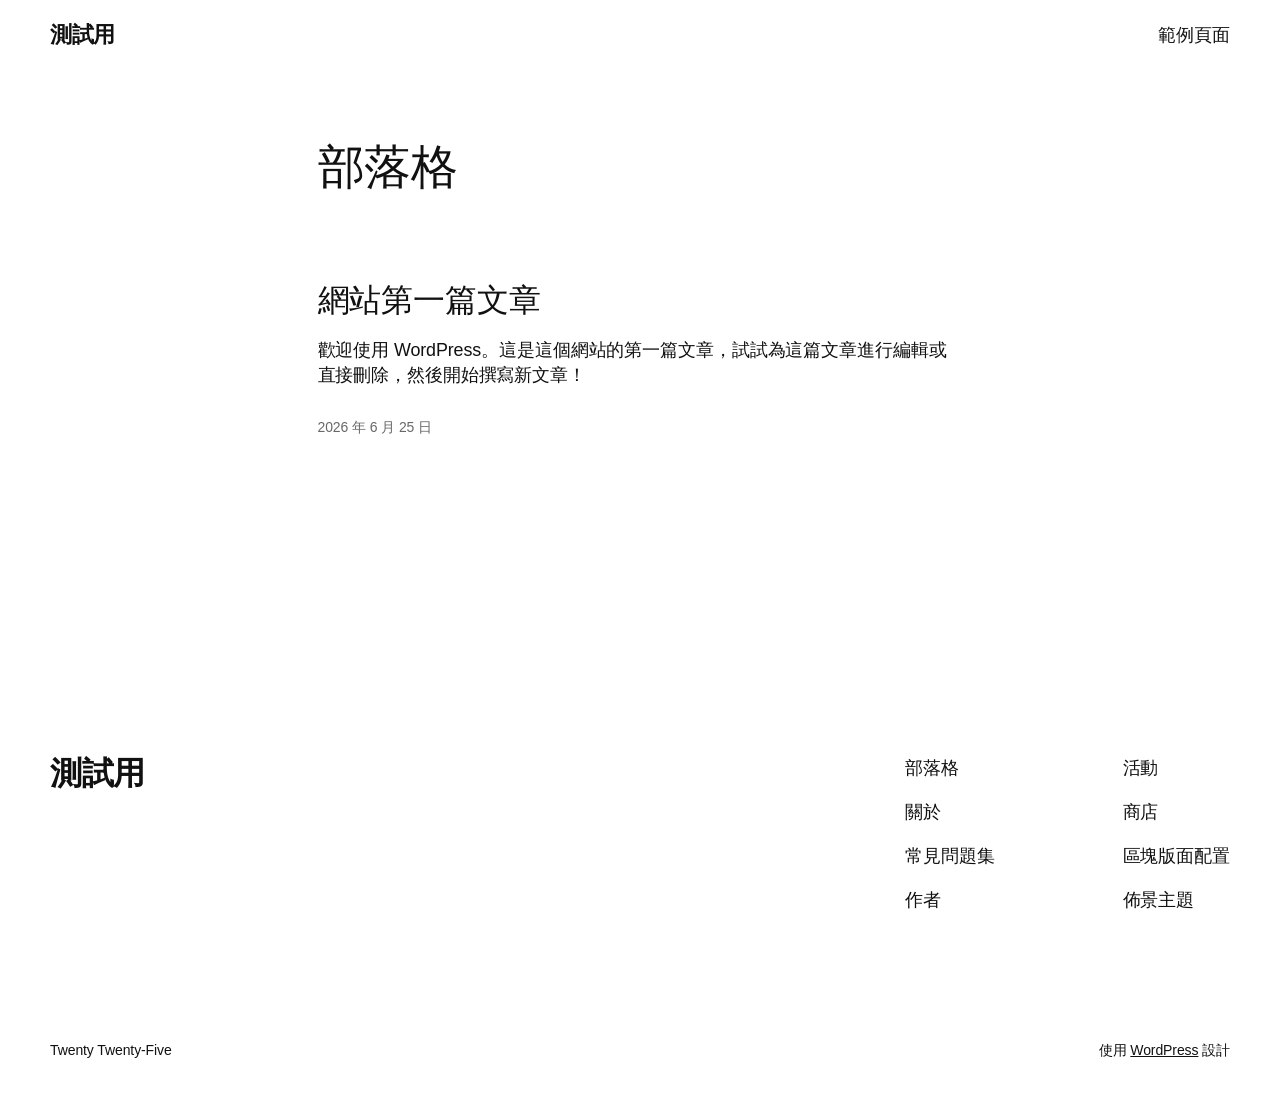
==== index.html @ b4c26bda "建立新網站" ====
<!DOCTYPE html>
<html lang="zh-TW">
<head><meta charset="UTF-8">
	
	<meta name="viewport" content="width=device-width, initial-scale=1">
<meta name="robots" content="noindex, nofollow">
<title>測試用</title>
<link rel="alternate" type="application/rss+xml" title="訂閱《測試用》» 資訊提供" href="https://2026.06.23/index.php/feed/">
<link rel="alternate" type="application/rss+xml" title="訂閱《測試用》» 留言的資訊提供" href="https://2026.06.23/index.php/comments/feed/">
<style id="wp-img-auto-sizes-contain-inline-css">
img:is([sizes=auto i],[sizes^="auto," i]){contain-intrinsic-size:3000px 1500px}
/*# sourceURL=wp-img-auto-sizes-contain-inline-css */
</style>
<style id="wp-block-site-title-inline-css">
.wp-block-site-title{box-sizing:border-box}.wp-block-site-title :where(a){color:inherit;font-family:inherit;font-size:inherit;font-style:inherit;font-weight:inherit;letter-spacing:inherit;line-height:inherit;text-decoration:inherit}
/*# sourceURL=https://2026.06.23/wp-includes/blocks/site-title/style.min.css */
</style>
<style id="wp-block-page-list-inline-css">
.wp-block-navigation .wp-block-page-list{align-items:var(--navigation-layout-align,initial);background-color:inherit;display:flex;flex-direction:var(--navigation-layout-direction,initial);flex-wrap:var(--navigation-layout-wrap,wrap);justify-content:var(--navigation-layout-justify,initial)}.wp-block-navigation .wp-block-navigation-item{background-color:inherit}.wp-block-page-list{box-sizing:border-box}
/*# sourceURL=https://2026.06.23/wp-includes/blocks/page-list/style.min.css */
</style>
<style id="wp-block-navigation-inline-css">
.wp-block-navigation{position:relative}.wp-block-navigation ul{margin-bottom:0;margin-left:0;margin-top:0;padding-left:0}.wp-block-navigation ul,.wp-block-navigation ul li{list-style:none;padding:0}.wp-block-navigation .wp-block-navigation-item{align-items:center;background-color:inherit;display:flex;position:relative}.wp-block-navigation .wp-block-navigation-item .wp-block-navigation__submenu-container:empty{display:none}.wp-block-navigation .wp-block-navigation-item__content{display:block;z-index:1}.wp-block-navigation .wp-block-navigation-item__content.wp-block-navigation-item__content{color:inherit}.wp-block-navigation.has-text-decoration-underline .wp-block-navigation-item__content,.wp-block-navigation.has-text-decoration-underline .wp-block-navigation-item__content:active,.wp-block-navigation.has-text-decoration-underline .wp-block-navigation-item__content:focus{text-decoration:underline}.wp-block-navigation.has-text-decoration-line-through .wp-block-navigation-item__content,.wp-block-navigation.has-text-decoration-line-through .wp-block-navigation-item__content:active,.wp-block-navigation.has-text-decoration-line-through .wp-block-navigation-item__content:focus{text-decoration:line-through}.wp-block-navigation :where(a),.wp-block-navigation :where(a:active),.wp-block-navigation :where(a:focus){text-decoration:none}.wp-block-navigation .wp-block-navigation__submenu-icon{align-self:center;background-color:inherit;border:none;color:currentColor;display:inline-block;font-size:inherit;height:.6em;line-height:0;margin-left:.25em;padding:0;width:.6em}.wp-block-navigation .wp-block-navigation__submenu-icon svg{stroke:currentColor;display:inline-block;height:inherit;margin-top:.075em;width:inherit}.wp-block-navigation{--navigation-layout-justification-setting:flex-start;--navigation-layout-direction:row;--navigation-layout-wrap:wrap;--navigation-layout-justify:flex-start;--navigation-layout-align:center}.wp-block-navigation.is-vertical{--navigation-layout-direction:column;--navigation-layout-justify:initial;--navigation-layout-align:flex-start}.wp-block-navigation.no-wrap{--navigation-layout-wrap:nowrap}.wp-block-navigation.items-justified-center{--navigation-layout-justification-setting:center;--navigation-layout-justify:center}.wp-block-navigation.items-justified-center.is-vertical{--navigation-layout-align:center}.wp-block-navigation.items-justified-right{--navigation-layout-justification-setting:flex-end;--navigation-layout-justify:flex-end}.wp-block-navigation.items-justified-right.is-vertical{--navigation-layout-align:flex-end}.wp-block-navigation.items-justified-space-between{--navigation-layout-justification-setting:space-between;--navigation-layout-justify:space-between}.wp-block-navigation .has-child .wp-block-navigation__submenu-container{align-items:normal;background-color:inherit;color:inherit;display:flex;flex-direction:column;opacity:0;position:absolute;z-index:2}@media not (prefers-reduced-motion){.wp-block-navigation .has-child .wp-block-navigation__submenu-container{transition:opacity .1s linear}}.wp-block-navigation .has-child .wp-block-navigation__submenu-container{height:0;overflow:hidden;visibility:hidden;width:0}.wp-block-navigation .has-child .wp-block-navigation__submenu-container>.wp-block-navigation-item>.wp-block-navigation-item__content{display:flex;flex-grow:1;padding:.5em 1em}.wp-block-navigation .has-child .wp-block-navigation__submenu-container>.wp-block-navigation-item>.wp-block-navigation-item__content .wp-block-navigation__submenu-icon{margin-left:auto;margin-right:0}.wp-block-navigation .has-child .wp-block-navigation__submenu-container .wp-block-navigation-item__content{margin:0}.wp-block-navigation .has-child .wp-block-navigation__submenu-container{left:-1px;top:100%}@media (min-width:782px){.wp-block-navigation .has-child .wp-block-navigation__submenu-container .wp-block-navigation__submenu-container{left:100%;top:-1px}.wp-block-navigation .has-child .wp-block-navigation__submenu-container .wp-block-navigation__submenu-container:before{background:#0000;content:"";display:block;height:100%;position:absolute;right:100%;width:.5em}.wp-block-navigation .has-child .wp-block-navigation__submenu-container .wp-block-navigation__submenu-icon{margin-right:.25em}.wp-block-navigation .has-child .wp-block-navigation__submenu-container .wp-block-navigation__submenu-icon svg{transform:rotate(-90deg)}}@media (hover:hover){.wp-block-navigation .has-child:not(.open-on-click):hover>.wp-block-navigation__submenu-container{height:auto;min-width:200px;opacity:1;overflow:visible;visibility:visible;width:auto}}.wp-block-navigation .has-child .wp-block-navigation-submenu__toggle[aria-expanded=true]~.wp-block-navigation__submenu-container,.wp-block-navigation .has-child:not(.open-on-click):not(.open-on-hover-click):focus-within>.wp-block-navigation__submenu-container{height:auto;min-width:200px;opacity:1;overflow:visible;visibility:visible;width:auto}.wp-block-navigation .has-child.open-always{align-items:var(--navigation-layout-align,initial);flex-direction:var(--navigation-layout-direction,initial);flex-wrap:var(--navigation-layout-wrap,wrap);gap:var(--wp--style--block-gap,2em)}.wp-block-navigation .has-child.open-always,.wp-block-navigation .has-child.open-always .wp-block-navigation-item{justify-content:var(--navigation-layout-justify,initial)}.wp-block-navigation .has-child.open-always .wp-block-navigation__submenu-container,.wp-block-navigation .has-child.open-always.wp-block-navigation-submenu{gap:var(--wp--style--block-gap,2em)}.wp-block-navigation .has-child.open-always .wp-block-navigation-item,.wp-block-navigation .has-child.open-always .wp-block-navigation__submenu-container,.wp-block-navigation .has-child.open-always.wp-block-navigation-submenu{padding-bottom:0;padding-top:0}.wp-block-navigation .has-child.open-always .wp-block-navigation__submenu-container{padding-left:var(--wp--style--block-gap,2em);padding-right:var(--wp--style--block-gap,2em)}.wp-block-navigation .has-child.open-always .wp-block-navigation__submenu-container .wp-block-navigation-item__content{padding:0}.wp-block-navigation .has-child.open-always .wp-block-navigation__submenu-container>.wp-block-navigation-item>.wp-block-navigation-item__content,.wp-block-navigation .has-child.open-always>.wp-block-navigation-item__content{flex-grow:0}.wp-block-navigation .has-child.open-always>.wp-block-navigation__submenu-container{background-color:initial;border:none;color:inherit;flex-basis:100%;height:auto;opacity:1;overflow:visible;position:static;visibility:visible;width:auto}.wp-block-navigation.has-background .has-child .wp-block-navigation__submenu-container{left:0;top:100%}@media (min-width:782px){.wp-block-navigation.has-background .has-child .wp-block-navigation__submenu-container .wp-block-navigation__submenu-container{left:100%;top:0}}.wp-block-navigation-submenu{display:flex;position:relative}.wp-block-navigation-submenu .wp-block-navigation__submenu-icon svg{stroke:currentColor}button.wp-block-navigation-item__content{background-color:initial;border:none;color:currentColor;font-family:inherit;font-size:inherit;font-style:inherit;font-weight:inherit;letter-spacing:inherit;line-height:inherit;text-align:left;text-transform:inherit}.wp-block-navigation-submenu__toggle{cursor:pointer}.wp-block-navigation-submenu__toggle[aria-expanded=true]+.wp-block-navigation__submenu-icon>svg,.wp-block-navigation-submenu__toggle[aria-expanded=true]>svg{transform:rotate(180deg)}.wp-block-navigation-item.open-on-click .wp-block-navigation-submenu__toggle{padding-left:0;padding-right:.85em}.wp-block-navigation-item.open-on-click .wp-block-navigation-submenu__toggle+.wp-block-navigation__submenu-icon{margin-left:-.6em;pointer-events:none}.wp-block-navigation-item.open-on-click button.wp-block-navigation-item__content:not(.wp-block-navigation-submenu__toggle){padding:0}.wp-block-navigation .wp-block-page-list,.wp-block-navigation__container,.wp-block-navigation__responsive-close,.wp-block-navigation__responsive-container,.wp-block-navigation__responsive-container-content,.wp-block-navigation__responsive-dialog{gap:inherit}:where(.wp-block-navigation.has-background .wp-block-navigation-item a:not(.wp-element-button)),:where(.wp-block-navigation.has-background .wp-block-navigation-submenu a:not(.wp-element-button)){padding:.5em 1em}:where(.wp-block-navigation .wp-block-navigation__submenu-container .wp-block-navigation-item a:not(.wp-element-button)),:where(.wp-block-navigation .wp-block-navigation__submenu-container .wp-block-navigation-submenu a:not(.wp-element-button)),:where(.wp-block-navigation .wp-block-navigation__submenu-container .wp-block-navigation-submenu button.wp-block-navigation-item__content),:where(.wp-block-navigation .wp-block-navigation__submenu-container .wp-block-pages-list__item button.wp-block-navigation-item__content){padding:.5em 1em}.wp-block-navigation.items-justified-right .wp-block-navigation__container .has-child .wp-block-navigation__submenu-container,.wp-block-navigation.items-justified-right .wp-block-page-list>.has-child .wp-block-navigation__submenu-container,.wp-block-navigation.items-justified-space-between .wp-block-page-list>.has-child:last-child .wp-block-navigation__submenu-container,.wp-block-navigation.items-justified-space-between>.wp-block-navigation__container>.has-child:last-child .wp-block-navigation__submenu-container{left:auto;right:0}.wp-block-navigation.items-justified-right .wp-block-navigation__container .has-child .wp-block-navigation__submenu-container .wp-block-navigation__submenu-container,.wp-block-navigation.items-justified-right .wp-block-page-list>.has-child .wp-block-navigation__submenu-container .wp-block-navigation__submenu-container,.wp-block-navigation.items-justified-space-between .wp-block-page-list>.has-child:last-child .wp-block-navigation__submenu-container .wp-block-navigation__submenu-container,.wp-block-navigation.items-justified-space-between>.wp-block-navigation__container>.has-child:last-child .wp-block-navigation__submenu-container .wp-block-navigation__submenu-container{left:-1px;right:-1px}@media (min-width:782px){.wp-block-navigation.items-justified-right .wp-block-navigation__container .has-child .wp-block-navigation__submenu-container .wp-block-navigation__submenu-container,.wp-block-navigation.items-justified-right .wp-block-page-list>.has-child .wp-block-navigation__submenu-container .wp-block-navigation__submenu-container,.wp-block-navigation.items-justified-space-between .wp-block-page-list>.has-child:last-child .wp-block-navigation__submenu-container .wp-block-navigation__submenu-container,.wp-block-navigation.items-justified-space-between>.wp-block-navigation__container>.has-child:last-child .wp-block-navigation__submenu-container .wp-block-navigation__submenu-container{left:auto;right:100%}}.wp-block-navigation:not(.has-background) .wp-block-navigation__submenu-container{background-color:#fff;border:1px solid #00000026}.wp-block-navigation.has-background .wp-block-navigation__submenu-container{background-color:inherit}.wp-block-navigation:not(.has-text-color) .wp-block-navigation__submenu-container{color:#000}.wp-block-navigation__container{align-items:var(--navigation-layout-align,initial);display:flex;flex-direction:var(--navigation-layout-direction,initial);flex-wrap:var(--navigation-layout-wrap,wrap);justify-content:var(--navigation-layout-justify,initial);list-style:none;margin:0;padding-left:0}.wp-block-navigation__container .is-responsive{display:none}.wp-block-navigation__container:only-child,.wp-block-page-list:only-child{flex-grow:1}@keyframes overlay-menu__fade-in-animation{0%{opacity:0;transform:translateY(.5em)}to{opacity:1;transform:translateY(0)}}.wp-block-navigation__responsive-container{bottom:0;display:none;left:0;position:fixed;right:0;top:0}.wp-block-navigation__responsive-container :where(.wp-block-navigation-item a){color:inherit}.wp-block-navigation__responsive-container .wp-block-navigation__responsive-container-content{align-items:var(--navigation-layout-align,initial);display:flex;flex-direction:var(--navigation-layout-direction,initial);flex-wrap:var(--navigation-layout-wrap,wrap);justify-content:var(--navigation-layout-justify,initial)}.wp-block-navigation__responsive-container:not(.is-menu-open.is-menu-open){background-color:inherit!important;color:inherit!important}.wp-block-navigation__responsive-container.is-menu-open{background-color:inherit;display:flex;flex-direction:column}@media not (prefers-reduced-motion){.wp-block-navigation__responsive-container.is-menu-open{animation:overlay-menu__fade-in-animation .1s ease-out;animation-fill-mode:forwards}}.wp-block-navigation__responsive-container.is-menu-open:not(.disable-default-overlay){padding:clamp(1rem,var(--wp--style--root--padding-top),20rem) clamp(1rem,var(--wp--style--root--padding-right),20rem) clamp(1rem,var(--wp--style--root--padding-bottom),20rem) clamp(1rem,var(--wp--style--root--padding-left),20rem)}.wp-block-navigation__responsive-container.is-menu-open{overflow:auto;z-index:100000}.wp-block-navigation__responsive-container.is-menu-open:not(.disable-default-overlay) .wp-block-navigation__responsive-container-content{padding-top:calc(2rem + 24px)}.wp-block-navigation__responsive-container.is-menu-open:where(:not(.disable-default-overlay)) .wp-block-navigation__responsive-container-content{align-items:var(--navigation-layout-justification-setting,inherit);display:flex;flex-direction:column;flex-wrap:nowrap;overflow:visible}.wp-block-navigation__responsive-container.is-menu-open:where(:not(.disable-default-overlay)) .wp-block-navigation__responsive-container-content,.wp-block-navigation__responsive-container.is-menu-open:where(:not(.disable-default-overlay)) .wp-block-navigation__responsive-container-content .wp-block-navigation__container,.wp-block-navigation__responsive-container.is-menu-open:where(:not(.disable-default-overlay)) .wp-block-navigation__responsive-container-content .wp-block-page-list{justify-content:flex-start}.wp-block-navigation__responsive-container.is-menu-open:where(:not(.disable-default-overlay)) .wp-block-navigation__responsive-container-content .wp-block-navigation__submenu-icon{display:none}.wp-block-navigation__responsive-container.is-menu-open:where(:not(.disable-default-overlay)) .wp-block-navigation__responsive-container-content .has-child .wp-block-navigation__submenu-container{border:none;height:auto;min-width:200px;opacity:1;overflow:initial;padding-left:2rem;padding-right:2rem;position:static;visibility:visible;width:auto}.wp-block-navigation__responsive-container.is-menu-open:where(:not(.disable-default-overlay)) .wp-block-navigation__responsive-container-content .wp-block-navigation__container,.wp-block-navigation__responsive-container.is-menu-open:where(:not(.disable-default-overlay)) .wp-block-navigation__responsive-container-content .wp-block-navigation__submenu-container{gap:inherit}.wp-block-navigation__responsive-container.is-menu-open:where(:not(.disable-default-overlay)) .wp-block-navigation__responsive-container-content .wp-block-navigation__submenu-container{padding-top:var(--wp--style--block-gap,2em)}.wp-block-navigation__responsive-container.is-menu-open:where(:not(.disable-default-overlay)) .wp-block-navigation__responsive-container-content .wp-block-navigation-item__content{padding:0}.wp-block-navigation__responsive-container.is-menu-open:where(:not(.disable-default-overlay)) .wp-block-navigation__responsive-container-content .wp-block-navigation-item,.wp-block-navigation__responsive-container.is-menu-open:where(:not(.disable-default-overlay)) .wp-block-navigation__responsive-container-content .wp-block-navigation__container,.wp-block-navigation__responsive-container.is-menu-open:where(:not(.disable-default-overlay)) .wp-block-navigation__responsive-container-content .wp-block-page-list{align-items:var(--navigation-layout-justification-setting,initial);display:flex;flex-direction:column}.wp-block-navigation__responsive-container.is-menu-open:where(:not(.disable-default-overlay)) .wp-block-navigation-item,.wp-block-navigation__responsive-container.is-menu-open:where(:not(.disable-default-overlay)) .wp-block-navigation-item .wp-block-navigation__submenu-container,.wp-block-navigation__responsive-container.is-menu-open:where(:not(.disable-default-overlay)) .wp-block-navigation__container,.wp-block-navigation__responsive-container.is-menu-open:where(:not(.disable-default-overlay)) .wp-block-page-list{background:#0000!important;color:inherit!important}.wp-block-navigation__responsive-container.is-menu-open:where(:not(.disable-default-overlay)) .wp-block-navigation__submenu-container.wp-block-navigation__submenu-container.wp-block-navigation__submenu-container.wp-block-navigation__submenu-container{left:auto;right:auto}.wp-block-navigation__responsive-container.disable-default-overlay .wp-block-navigation__overlay-container{display:none;width:100%}.wp-block-navigation__responsive-container.disable-default-overlay .wp-block-navigation__responsive-close{max-width:none}.wp-block-navigation__responsive-container.disable-default-overlay.is-menu-open .wp-block-navigation__responsive-container-content>:not(.wp-block-navigation__overlay-container){display:none}.wp-block-navigation__responsive-container.disable-default-overlay.is-menu-open .wp-block-navigation__responsive-container-content .wp-block-navigation__overlay-container{display:block}.wp-block-navigation__responsive-container.disable-default-overlay.is-menu-open .wp-block-navigation__responsive-container-content .wp-block-navigation__overlay-container .wp-block-navigation__submenu-container{left:0;right:auto}@media (min-width:600px){.wp-block-navigation__responsive-container:not(.hidden-by-default):not(.is-menu-open){background-color:inherit;display:block;position:relative;width:100%;z-index:auto}.wp-block-navigation__responsive-container:not(.hidden-by-default):not(.is-menu-open) .wp-block-navigation__responsive-container-close{display:none}.wp-block-navigation__responsive-container.is-menu-open .wp-block-navigation__submenu-container.wp-block-navigation__submenu-container.wp-block-navigation__submenu-container.wp-block-navigation__submenu-container{left:0}}.wp-block-navigation:not(.has-background) .wp-block-navigation__responsive-container.is-menu-open:not(.disable-default-overlay){background-color:#fff}.wp-block-navigation:not(.has-text-color) .wp-block-navigation__responsive-container.is-menu-open:not(.disable-default-overlay){color:#000}.wp-block-navigation__toggle_button_label{font-size:1rem;font-weight:700}.wp-block-navigation__responsive-container-close,.wp-block-navigation__responsive-container-open{background:#0000;border:none;color:currentColor;cursor:pointer;margin:0;padding:0;text-transform:inherit;vertical-align:middle}.wp-block-navigation__responsive-container-close svg,.wp-block-navigation__responsive-container-open svg{fill:currentColor;display:block;height:24px;pointer-events:none;width:24px}.wp-block-navigation__responsive-container-open{display:flex}.wp-block-navigation__responsive-container-open.wp-block-navigation__responsive-container-open.wp-block-navigation__responsive-container-open{font-family:inherit;font-size:inherit;font-weight:inherit}@media (min-width:600px){.wp-block-navigation__responsive-container-open:not(.always-shown){display:none}}.wp-block-navigation__responsive-container-close{position:absolute;right:0;top:0;z-index:2}.wp-block-navigation__responsive-container-close.wp-block-navigation__responsive-container-close.wp-block-navigation__responsive-container-close{font-family:inherit;font-size:inherit;font-weight:inherit}.disable-default-overlay .wp-block-navigation__responsive-container-close{right:clamp(1rem,var(--wp--style--root--padding-left),20rem);top:clamp(1rem,var(--wp--style--root--padding-left),20rem)}.wp-block-navigation__responsive-close{width:100%}.has-modal-open .wp-block-navigation__responsive-close{margin-left:auto;margin-right:auto;max-width:var(--wp--style--global--wide-size,100%)}.wp-block-navigation__responsive-close:focus{outline:none}.is-menu-open .wp-block-navigation__responsive-close,.is-menu-open .wp-block-navigation__responsive-container-content,.is-menu-open .wp-block-navigation__responsive-dialog{box-sizing:border-box}.wp-block-navigation__responsive-dialog{position:relative}.has-modal-open .admin-bar .is-menu-open:where(:not(.disable-default-overlay)) .wp-block-navigation__responsive-dialog{margin-top:46px}@media (min-width:782px){.has-modal-open .admin-bar .is-menu-open:where(:not(.disable-default-overlay)) .wp-block-navigation__responsive-dialog{margin-top:32px}}html.has-modal-open{overflow:hidden}
/*# sourceURL=https://2026.06.23/wp-includes/blocks/navigation/style.min.css */
</style>
<style id="wp-block-group-inline-css">
.wp-block-group{box-sizing:border-box}:where(.wp-block-group.wp-block-group-is-layout-constrained){position:relative}
/*# sourceURL=https://2026.06.23/wp-includes/blocks/group/style.min.css */
</style>
<style id="wp-block-heading-inline-css">
h1:where(.wp-block-heading).has-background,h2:where(.wp-block-heading).has-background,h3:where(.wp-block-heading).has-background,h4:where(.wp-block-heading).has-background,h5:where(.wp-block-heading).has-background,h6:where(.wp-block-heading).has-background{padding:1.25em 2.375em}h1.has-text-align-left[style*=writing-mode]:where([style*=vertical-lr]),h1.has-text-align-right[style*=writing-mode]:where([style*=vertical-rl]),h2.has-text-align-left[style*=writing-mode]:where([style*=vertical-lr]),h2.has-text-align-right[style*=writing-mode]:where([style*=vertical-rl]),h3.has-text-align-left[style*=writing-mode]:where([style*=vertical-lr]),h3.has-text-align-right[style*=writing-mode]:where([style*=vertical-rl]),h4.has-text-align-left[style*=writing-mode]:where([style*=vertical-lr]),h4.has-text-align-right[style*=writing-mode]:where([style*=vertical-rl]),h5.has-text-align-left[style*=writing-mode]:where([style*=vertical-lr]),h5.has-text-align-right[style*=writing-mode]:where([style*=vertical-rl]),h6.has-text-align-left[style*=writing-mode]:where([style*=vertical-lr]),h6.has-text-align-right[style*=writing-mode]:where([style*=vertical-rl]){rotate:180deg}
/*# sourceURL=https://2026.06.23/wp-includes/blocks/heading/style.min.css */
</style>
<style id="wp-block-post-title-inline-css">
.wp-block-post-title{box-sizing:border-box;word-break:break-word}.wp-block-post-title :where(a){display:inline-block;font-family:inherit;font-size:inherit;font-style:inherit;font-weight:inherit;letter-spacing:inherit;line-height:inherit;text-decoration:inherit}
/*# sourceURL=https://2026.06.23/wp-includes/blocks/post-title/style.min.css */
</style>
<style id="wp-block-paragraph-inline-css">
.is-small-text{font-size:.875em}.is-regular-text{font-size:1em}.is-large-text{font-size:2.25em}.is-larger-text{font-size:3em}.has-drop-cap:not(:focus):first-letter{float:left;font-size:8.4em;font-style:normal;font-weight:100;line-height:.68;margin:.05em .1em 0 0;text-transform:uppercase}body.rtl .has-drop-cap:not(:focus):first-letter{float:none;margin-left:.1em}p.has-drop-cap.has-background{overflow:hidden}:root :where(p.has-background){padding:1.25em 2.375em}:where(p.has-text-color:not(.has-link-color)) a{color:inherit}p.has-text-align-left[style*="writing-mode:vertical-lr"],p.has-text-align-right[style*="writing-mode:vertical-rl"]{rotate:180deg}
/*# sourceURL=https://2026.06.23/wp-includes/blocks/paragraph/style.min.css */
</style>
<style id="wp-block-post-content-inline-css">
.wp-block-post-content{display:flow-root}
/*# sourceURL=https://2026.06.23/wp-includes/blocks/post-content/style.min.css */
</style>
<style id="wp-block-post-date-inline-css">
.wp-block-post-date{box-sizing:border-box}
/*# sourceURL=https://2026.06.23/wp-includes/blocks/post-date/style.min.css */
</style>
<style id="wp-block-post-template-inline-css">
.wp-block-post-template{box-sizing:border-box;list-style:none;margin-bottom:0;margin-top:0;max-width:100%;padding:0}.wp-block-post-template.is-flex-container{display:flex;flex-direction:row;flex-wrap:wrap;gap:1.25em}.wp-block-post-template.is-flex-container>li{margin:0;width:100%}@media (min-width:600px){.wp-block-post-template.is-flex-container.is-flex-container.columns-2>li{width:calc(50% - .625em)}.wp-block-post-template.is-flex-container.is-flex-container.columns-3>li{width:calc(33.33333% - .83333em)}.wp-block-post-template.is-flex-container.is-flex-container.columns-4>li{width:calc(25% - .9375em)}.wp-block-post-template.is-flex-container.is-flex-container.columns-5>li{width:calc(20% - 1em)}.wp-block-post-template.is-flex-container.is-flex-container.columns-6>li{width:calc(16.66667% - 1.04167em)}}@media (max-width:600px){.wp-block-post-template-is-layout-grid.wp-block-post-template-is-layout-grid.wp-block-post-template-is-layout-grid.wp-block-post-template-is-layout-grid{grid-template-columns:1fr}}.wp-block-post-template-is-layout-constrained>li>.alignright,.wp-block-post-template-is-layout-flow>li>.alignright{float:right;margin-inline-end:0;margin-inline-start:2em}.wp-block-post-template-is-layout-constrained>li>.alignleft,.wp-block-post-template-is-layout-flow>li>.alignleft{float:left;margin-inline-end:2em;margin-inline-start:0}.wp-block-post-template-is-layout-constrained>li>.aligncenter,.wp-block-post-template-is-layout-flow>li>.aligncenter{margin-inline-end:auto;margin-inline-start:auto}
/*# sourceURL=https://2026.06.23/wp-includes/blocks/post-template/style.min.css */
</style>
<style id="wp-block-spacer-inline-css">
.wp-block-spacer{clear:both}
/*# sourceURL=https://2026.06.23/wp-includes/blocks/spacer/style.min.css */
</style>
<style id="wp-block-columns-inline-css">
.wp-block-columns{box-sizing:border-box;display:flex;flex-wrap:wrap!important}@media (min-width:782px){.wp-block-columns{flex-wrap:nowrap!important}}.wp-block-columns{align-items:normal!important}.wp-block-columns.are-vertically-aligned-top{align-items:flex-start}.wp-block-columns.are-vertically-aligned-center{align-items:center}.wp-block-columns.are-vertically-aligned-bottom{align-items:flex-end}@media (max-width:781px){.wp-block-columns:not(.is-not-stacked-on-mobile)>.wp-block-column{flex-basis:100%!important}}@media (min-width:782px){.wp-block-columns:not(.is-not-stacked-on-mobile)>.wp-block-column{flex-basis:0;flex-grow:1}.wp-block-columns:not(.is-not-stacked-on-mobile)>.wp-block-column[style*=flex-basis]{flex-grow:0}}.wp-block-columns.is-not-stacked-on-mobile{flex-wrap:nowrap!important}.wp-block-columns.is-not-stacked-on-mobile>.wp-block-column{flex-basis:0;flex-grow:1}.wp-block-columns.is-not-stacked-on-mobile>.wp-block-column[style*=flex-basis]{flex-grow:0}:where(.wp-block-columns){margin-bottom:1.75em}:where(.wp-block-columns.has-background){padding:1.25em 2.375em}.wp-block-column{flex-grow:1;min-width:0;overflow-wrap:break-word;word-break:break-word}.wp-block-column.is-vertically-aligned-top{align-self:flex-start}.wp-block-column.is-vertically-aligned-center{align-self:center}.wp-block-column.is-vertically-aligned-bottom{align-self:flex-end}.wp-block-column.is-vertically-aligned-stretch{align-self:stretch}.wp-block-column.is-vertically-aligned-bottom,.wp-block-column.is-vertically-aligned-center,.wp-block-column.is-vertically-aligned-top{width:100%}
/*# sourceURL=https://2026.06.23/wp-includes/blocks/columns/style.min.css */
</style>
<style id="wp-block-navigation-link-inline-css">
.wp-block-navigation .wp-block-navigation-item__label{overflow-wrap:break-word}.wp-block-navigation .wp-block-navigation-item__description{display:none}.link-ui-tools{outline:1px solid #f0f0f0;padding:8px}.link-ui-block-inserter{padding-top:8px}.link-ui-block-inserter__back{margin-left:8px;text-transform:uppercase}
/*# sourceURL=https://2026.06.23/wp-includes/blocks/navigation-link/style.min.css */
</style>
<style id="wp-emoji-styles-inline-css">

	img.wp-smiley, img.emoji {
		display: inline !important;
		border: none !important;
		box-shadow: none !important;
		height: 1em !important;
		width: 1em !important;
		margin: 0 0.07em !important;
		vertical-align: -0.1em !important;
		background: none !important;
		padding: 0 !important;
	}
/*# sourceURL=wp-emoji-styles-inline-css */
</style>
<style id="wp-block-library-inline-css">
:root{--wp-block-synced-color:#7a00df;--wp-block-synced-color--rgb:122,0,223;--wp-bound-block-color:var(--wp-block-synced-color);--wp-editor-canvas-background:#ddd;--wp-admin-theme-color:#007cba;--wp-admin-theme-color--rgb:0,124,186;--wp-admin-theme-color-darker-10:#006ba1;--wp-admin-theme-color-darker-10--rgb:0,107,160.5;--wp-admin-theme-color-darker-20:#005a87;--wp-admin-theme-color-darker-20--rgb:0,90,135;--wp-admin-border-width-focus:2px}@media (min-resolution:192dpi){:root{--wp-admin-border-width-focus:1.5px}}.wp-element-button{cursor:pointer}:root .has-very-light-gray-background-color{background-color:#eee}:root .has-very-dark-gray-background-color{background-color:#313131}:root .has-very-light-gray-color{color:#eee}:root .has-very-dark-gray-color{color:#313131}:root .has-vivid-green-cyan-to-vivid-cyan-blue-gradient-background{background:linear-gradient(135deg,#00d084,#0693e3)}:root .has-purple-crush-gradient-background{background:linear-gradient(135deg,#34e2e4,#4721fb 50%,#ab1dfe)}:root .has-hazy-dawn-gradient-background{background:linear-gradient(135deg,#faaca8,#dad0ec)}:root .has-subdued-olive-gradient-background{background:linear-gradient(135deg,#fafae1,#67a671)}:root .has-atomic-cream-gradient-background{background:linear-gradient(135deg,#fdd79a,#004a59)}:root .has-nightshade-gradient-background{background:linear-gradient(135deg,#330968,#31cdcf)}:root .has-midnight-gradient-background{background:linear-gradient(135deg,#020381,#2874fc)}:root{--wp--preset--font-size--normal:16px;--wp--preset--font-size--huge:42px}.has-regular-font-size{font-size:1em}.has-larger-font-size{font-size:2.625em}.has-normal-font-size{font-size:var(--wp--preset--font-size--normal)}.has-huge-font-size{font-size:var(--wp--preset--font-size--huge)}:root .has-text-align-center{text-align:center}:root .has-text-align-left{text-align:left}:root .has-text-align-right{text-align:right}.has-fit-text{white-space:nowrap!important}#end-resizable-editor-section{display:none}.aligncenter{clear:both}.items-justified-left{justify-content:flex-start}.items-justified-center{justify-content:center}.items-justified-right{justify-content:flex-end}.items-justified-space-between{justify-content:space-between}.screen-reader-text{word-wrap:normal!important;border:0;clip-path:inset(50%);height:1px;margin:-1px;overflow:hidden;padding:0;position:absolute;width:1px}.screen-reader-text:focus{background-color:#ddd;clip-path:none;color:#444;display:block;font-size:1em;height:auto;left:5px;line-height:normal;padding:15px 23px 14px;text-decoration:none;top:5px;width:auto;z-index:100000}html :where(.has-border-color){border-style:solid}html :where([style*=border-color]){border-style:solid}html :where([style*=border-top-color]){border-top-style:solid}html :where([style*=border-right-color]){border-right-style:solid}html :where([style*=border-bottom-color]){border-bottom-style:solid}html :where([style*=border-left-color]){border-left-style:solid}html :where([style*=border-width]){border-style:solid}html :where([style*=border-top-width]){border-top-style:solid}html :where([style*=border-right-width]){border-right-style:solid}html :where([style*=border-bottom-width]){border-bottom-style:solid}html :where([style*=border-left-width]){border-left-style:solid}html :where(img[class*=wp-image-]){height:auto;max-width:100%}:where(figure){margin:0 0 1em}html :where(.is-position-sticky){--wp-admin--admin-bar--position-offset:var(--wp-admin--admin-bar--height,0px)}@media screen and (max-width:600px){html :where(.is-position-sticky){--wp-admin--admin-bar--position-offset:0px}}
/*# sourceURL=/wp-includes/css/dist/block-library/common.min.css */
</style>
<style id="global-styles-inline-css">
:root{--wp--preset--aspect-ratio--square: 1;--wp--preset--aspect-ratio--4-3: 4/3;--wp--preset--aspect-ratio--3-4: 3/4;--wp--preset--aspect-ratio--3-2: 3/2;--wp--preset--aspect-ratio--2-3: 2/3;--wp--preset--aspect-ratio--16-9: 16/9;--wp--preset--aspect-ratio--9-16: 9/16;--wp--preset--color--black: #000000;--wp--preset--color--cyan-bluish-gray: #abb8c3;--wp--preset--color--white: #ffffff;--wp--preset--color--pale-pink: #f78da7;--wp--preset--color--vivid-red: #cf2e2e;--wp--preset--color--luminous-vivid-orange: #ff6900;--wp--preset--color--luminous-vivid-amber: #fcb900;--wp--preset--color--light-green-cyan: #7bdcb5;--wp--preset--color--vivid-green-cyan: #00d084;--wp--preset--color--pale-cyan-blue: #8ed1fc;--wp--preset--color--vivid-cyan-blue: #0693e3;--wp--preset--color--vivid-purple: #9b51e0;--wp--preset--color--base: #FFFFFF;--wp--preset--color--contrast: #111111;--wp--preset--color--accent-1: #FFEE58;--wp--preset--color--accent-2: #F6CFF4;--wp--preset--color--accent-3: #503AA8;--wp--preset--color--accent-4: #686868;--wp--preset--color--accent-5: #FBFAF3;--wp--preset--color--accent-6: color-mix(in srgb, currentColor 20%, transparent);--wp--preset--gradient--vivid-cyan-blue-to-vivid-purple: linear-gradient(135deg,rgb(6,147,227) 0%,rgb(155,81,224) 100%);--wp--preset--gradient--light-green-cyan-to-vivid-green-cyan: linear-gradient(135deg,rgb(122,220,180) 0%,rgb(0,208,130) 100%);--wp--preset--gradient--luminous-vivid-amber-to-luminous-vivid-orange: linear-gradient(135deg,rgb(252,185,0) 0%,rgb(255,105,0) 100%);--wp--preset--gradient--luminous-vivid-orange-to-vivid-red: linear-gradient(135deg,rgb(255,105,0) 0%,rgb(207,46,46) 100%);--wp--preset--gradient--very-light-gray-to-cyan-bluish-gray: linear-gradient(135deg,rgb(238,238,238) 0%,rgb(169,184,195) 100%);--wp--preset--gradient--cool-to-warm-spectrum: linear-gradient(135deg,rgb(74,234,220) 0%,rgb(151,120,209) 20%,rgb(207,42,186) 40%,rgb(238,44,130) 60%,rgb(251,105,98) 80%,rgb(254,248,76) 100%);--wp--preset--gradient--blush-light-purple: linear-gradient(135deg,rgb(255,206,236) 0%,rgb(152,150,240) 100%);--wp--preset--gradient--blush-bordeaux: linear-gradient(135deg,rgb(254,205,165) 0%,rgb(254,45,45) 50%,rgb(107,0,62) 100%);--wp--preset--gradient--luminous-dusk: linear-gradient(135deg,rgb(255,203,112) 0%,rgb(199,81,192) 50%,rgb(65,88,208) 100%);--wp--preset--gradient--pale-ocean: linear-gradient(135deg,rgb(255,245,203) 0%,rgb(182,227,212) 50%,rgb(51,167,181) 100%);--wp--preset--gradient--electric-grass: linear-gradient(135deg,rgb(202,248,128) 0%,rgb(113,206,126) 100%);--wp--preset--gradient--midnight: linear-gradient(135deg,rgb(2,3,129) 0%,rgb(40,116,252) 100%);--wp--preset--font-size--small: 0.875rem;--wp--preset--font-size--medium: clamp(1rem, 1rem + ((1vw - 0.2rem) * 0.196), 1.125rem);--wp--preset--font-size--large: clamp(1.125rem, 1.125rem + ((1vw - 0.2rem) * 0.392), 1.375rem);--wp--preset--font-size--x-large: clamp(1.75rem, 1.75rem + ((1vw - 0.2rem) * 0.392), 2rem);--wp--preset--font-size--xx-large: clamp(2.15rem, 2.15rem + ((1vw - 0.2rem) * 1.333), 3rem);--wp--preset--font-family--manrope: Manrope, sans-serif;--wp--preset--font-family--fira-code: "Fira Code", monospace;--wp--preset--spacing--20: 10px;--wp--preset--spacing--30: 20px;--wp--preset--spacing--40: 30px;--wp--preset--spacing--50: clamp(30px, 5vw, 50px);--wp--preset--spacing--60: clamp(30px, 7vw, 70px);--wp--preset--spacing--70: clamp(50px, 7vw, 90px);--wp--preset--spacing--80: clamp(70px, 10vw, 140px);--wp--preset--shadow--natural: 6px 6px 9px rgba(0, 0, 0, 0.2);--wp--preset--shadow--deep: 12px 12px 50px rgba(0, 0, 0, 0.4);--wp--preset--shadow--sharp: 6px 6px 0px rgba(0, 0, 0, 0.2);--wp--preset--shadow--outlined: 6px 6px 0px -3px rgb(255, 255, 255), 6px 6px rgb(0, 0, 0);--wp--preset--shadow--crisp: 6px 6px 0px rgb(0, 0, 0);}:root { --wp--style--global--content-size: 645px;--wp--style--global--wide-size: 1340px; }:where(body) { margin: 0; }.wp-site-blocks { padding-top: var(--wp--style--root--padding-top); padding-bottom: var(--wp--style--root--padding-bottom); }.has-global-padding { padding-right: var(--wp--style--root--padding-right); padding-left: var(--wp--style--root--padding-left); }.has-global-padding > .alignfull { margin-right: calc(var(--wp--style--root--padding-right) * -1); margin-left: calc(var(--wp--style--root--padding-left) * -1); }.has-global-padding :where(:not(.alignfull.is-layout-flow) > .has-global-padding:not(.wp-block-block, .alignfull)) { padding-right: 0; padding-left: 0; }.has-global-padding :where(:not(.alignfull.is-layout-flow) > .has-global-padding:not(.wp-block-block, .alignfull)) > .alignfull { margin-left: 0; margin-right: 0; }.wp-site-blocks > .alignleft { float: left; margin-right: 2em; }.wp-site-blocks > .alignright { float: right; margin-left: 2em; }.wp-site-blocks > .aligncenter { justify-content: center; margin-left: auto; margin-right: auto; }:where(.wp-site-blocks) > * { margin-block-start: 1.2rem; margin-block-end: 0; }:where(.wp-site-blocks) > :first-child { margin-block-start: 0; }:where(.wp-site-blocks) > :last-child { margin-block-end: 0; }:root { --wp--style--block-gap: 1.2rem; }:root :where(.is-layout-flow) > :first-child{margin-block-start: 0;}:root :where(.is-layout-flow) > :last-child{margin-block-end: 0;}:root :where(.is-layout-flow) > *{margin-block-start: 1.2rem;margin-block-end: 0;}:root :where(.is-layout-constrained) > :first-child{margin-block-start: 0;}:root :where(.is-layout-constrained) > :last-child{margin-block-end: 0;}:root :where(.is-layout-constrained) > *{margin-block-start: 1.2rem;margin-block-end: 0;}:root :where(.is-layout-flex){gap: 1.2rem;}:root :where(.is-layout-grid){gap: 1.2rem;}.is-layout-flow > .alignleft{float: left;margin-inline-start: 0;margin-inline-end: 2em;}.is-layout-flow > .alignright{float: right;margin-inline-start: 2em;margin-inline-end: 0;}.is-layout-flow > .aligncenter{margin-left: auto !important;margin-right: auto !important;}.is-layout-constrained > .alignleft{float: left;margin-inline-start: 0;margin-inline-end: 2em;}.is-layout-constrained > .alignright{float: right;margin-inline-start: 2em;margin-inline-end: 0;}.is-layout-constrained > .aligncenter{margin-left: auto !important;margin-right: auto !important;}.is-layout-constrained > :where(:not(.alignleft):not(.alignright):not(.alignfull)){max-width: var(--wp--style--global--content-size);margin-left: auto !important;margin-right: auto !important;}.is-layout-constrained > .alignwide{max-width: var(--wp--style--global--wide-size);}body .is-layout-flex{display: flex;}.is-layout-flex{flex-wrap: wrap;align-items: center;}.is-layout-flex > :is(*, div){margin: 0;}body .is-layout-grid{display: grid;}.is-layout-grid > :is(*, div){margin: 0;}body{background-color: var(--wp--preset--color--base);color: var(--wp--preset--color--contrast);font-family: var(--wp--preset--font-family--manrope);font-size: var(--wp--preset--font-size--large);font-weight: 300;letter-spacing: -0.1px;line-height: 1.4;--wp--style--root--padding-top: 0px;--wp--style--root--padding-right: var(--wp--preset--spacing--50);--wp--style--root--padding-bottom: 0px;--wp--style--root--padding-left: var(--wp--preset--spacing--50);}a:where(:not(.wp-element-button)){color: currentColor;}:root :where(a:where(:not(.wp-element-button)):hover){text-decoration: none;}h1, h2, h3, h4, h5, h6{font-weight: 400;letter-spacing: -0.1px;line-height: 1.125;}h1{font-size: var(--wp--preset--font-size--xx-large);}h2{font-size: var(--wp--preset--font-size--x-large);}h3{font-size: var(--wp--preset--font-size--large);}h4{font-size: var(--wp--preset--font-size--medium);}h5{font-size: var(--wp--preset--font-size--small);letter-spacing: 0.5px;}h6{font-size: var(--wp--preset--font-size--small);font-weight: 700;letter-spacing: 1.4px;text-transform: uppercase;}:root :where(.wp-element-button, .wp-block-button__link){background-color: var(--wp--preset--color--contrast);border-width: 0;color: var(--wp--preset--color--base);font-family: inherit;font-size: var(--wp--preset--font-size--medium);font-style: inherit;font-weight: inherit;letter-spacing: inherit;line-height: inherit;padding-top: 1rem;padding-right: 2.25rem;padding-bottom: 1rem;padding-left: 2.25rem;text-decoration: none;text-transform: inherit;}:root :where(.wp-element-button:hover, .wp-block-button__link:hover){background-color: color-mix(in srgb, var(--wp--preset--color--contrast) 85%, transparent);border-color: transparent;color: var(--wp--preset--color--base);}:root :where(.wp-element-button:focus, .wp-block-button__link:focus){outline-color: var(--wp--preset--color--accent-4);outline-offset: 2px;}:root :where(.wp-element-caption, .wp-block-audio figcaption, .wp-block-embed figcaption, .wp-block-gallery figcaption, .wp-block-image figcaption, .wp-block-table figcaption, .wp-block-video figcaption){font-size: var(--wp--preset--font-size--small);line-height: 1.4;}.has-black-color{color: var(--wp--preset--color--black) !important;}.has-cyan-bluish-gray-color{color: var(--wp--preset--color--cyan-bluish-gray) !important;}.has-white-color{color: var(--wp--preset--color--white) !important;}.has-pale-pink-color{color: var(--wp--preset--color--pale-pink) !important;}.has-vivid-red-color{color: var(--wp--preset--color--vivid-red) !important;}.has-luminous-vivid-orange-color{color: var(--wp--preset--color--luminous-vivid-orange) !important;}.has-luminous-vivid-amber-color{color: var(--wp--preset--color--luminous-vivid-amber) !important;}.has-light-green-cyan-color{color: var(--wp--preset--color--light-green-cyan) !important;}.has-vivid-green-cyan-color{color: var(--wp--preset--color--vivid-green-cyan) !important;}.has-pale-cyan-blue-color{color: var(--wp--preset--color--pale-cyan-blue) !important;}.has-vivid-cyan-blue-color{color: var(--wp--preset--color--vivid-cyan-blue) !important;}.has-vivid-purple-color{color: var(--wp--preset--color--vivid-purple) !important;}.has-base-color{color: var(--wp--preset--color--base) !important;}.has-contrast-color{color: var(--wp--preset--color--contrast) !important;}.has-accent-1-color{color: var(--wp--preset--color--accent-1) !important;}.has-accent-2-color{color: var(--wp--preset--color--accent-2) !important;}.has-accent-3-color{color: var(--wp--preset--color--accent-3) !important;}.has-accent-4-color{color: var(--wp--preset--color--accent-4) !important;}.has-accent-5-color{color: var(--wp--preset--color--accent-5) !important;}.has-accent-6-color{color: var(--wp--preset--color--accent-6) !important;}.has-black-background-color{background-color: var(--wp--preset--color--black) !important;}.has-cyan-bluish-gray-background-color{background-color: var(--wp--preset--color--cyan-bluish-gray) !important;}.has-white-background-color{background-color: var(--wp--preset--color--white) !important;}.has-pale-pink-background-color{background-color: var(--wp--preset--color--pale-pink) !important;}.has-vivid-red-background-color{background-color: var(--wp--preset--color--vivid-red) !important;}.has-luminous-vivid-orange-background-color{background-color: var(--wp--preset--color--luminous-vivid-orange) !important;}.has-luminous-vivid-amber-background-color{background-color: var(--wp--preset--color--luminous-vivid-amber) !important;}.has-light-green-cyan-background-color{background-color: var(--wp--preset--color--light-green-cyan) !important;}.has-vivid-green-cyan-background-color{background-color: var(--wp--preset--color--vivid-green-cyan) !important;}.has-pale-cyan-blue-background-color{background-color: var(--wp--preset--color--pale-cyan-blue) !important;}.has-vivid-cyan-blue-background-color{background-color: var(--wp--preset--color--vivid-cyan-blue) !important;}.has-vivid-purple-background-color{background-color: var(--wp--preset--color--vivid-purple) !important;}.has-base-background-color{background-color: var(--wp--preset--color--base) !important;}.has-contrast-background-color{background-color: var(--wp--preset--color--contrast) !important;}.has-accent-1-background-color{background-color: var(--wp--preset--color--accent-1) !important;}.has-accent-2-background-color{background-color: var(--wp--preset--color--accent-2) !important;}.has-accent-3-background-color{background-color: var(--wp--preset--color--accent-3) !important;}.has-accent-4-background-color{background-color: var(--wp--preset--color--accent-4) !important;}.has-accent-5-background-color{background-color: var(--wp--preset--color--accent-5) !important;}.has-accent-6-background-color{background-color: var(--wp--preset--color--accent-6) !important;}.has-black-border-color{border-color: var(--wp--preset--color--black) !important;}.has-cyan-bluish-gray-border-color{border-color: var(--wp--preset--color--cyan-bluish-gray) !important;}.has-white-border-color{border-color: var(--wp--preset--color--white) !important;}.has-pale-pink-border-color{border-color: var(--wp--preset--color--pale-pink) !important;}.has-vivid-red-border-color{border-color: var(--wp--preset--color--vivid-red) !important;}.has-luminous-vivid-orange-border-color{border-color: var(--wp--preset--color--luminous-vivid-orange) !important;}.has-luminous-vivid-amber-border-color{border-color: var(--wp--preset--color--luminous-vivid-amber) !important;}.has-light-green-cyan-border-color{border-color: var(--wp--preset--color--light-green-cyan) !important;}.has-vivid-green-cyan-border-color{border-color: var(--wp--preset--color--vivid-green-cyan) !important;}.has-pale-cyan-blue-border-color{border-color: var(--wp--preset--color--pale-cyan-blue) !important;}.has-vivid-cyan-blue-border-color{border-color: var(--wp--preset--color--vivid-cyan-blue) !important;}.has-vivid-purple-border-color{border-color: var(--wp--preset--color--vivid-purple) !important;}.has-base-border-color{border-color: var(--wp--preset--color--base) !important;}.has-contrast-border-color{border-color: var(--wp--preset--color--contrast) !important;}.has-accent-1-border-color{border-color: var(--wp--preset--color--accent-1) !important;}.has-accent-2-border-color{border-color: var(--wp--preset--color--accent-2) !important;}.has-accent-3-border-color{border-color: var(--wp--preset--color--accent-3) !important;}.has-accent-4-border-color{border-color: var(--wp--preset--color--accent-4) !important;}.has-accent-5-border-color{border-color: var(--wp--preset--color--accent-5) !important;}.has-accent-6-border-color{border-color: var(--wp--preset--color--accent-6) !important;}.has-vivid-cyan-blue-to-vivid-purple-gradient-background{background: var(--wp--preset--gradient--vivid-cyan-blue-to-vivid-purple) !important;}.has-light-green-cyan-to-vivid-green-cyan-gradient-background{background: var(--wp--preset--gradient--light-green-cyan-to-vivid-green-cyan) !important;}.has-luminous-vivid-amber-to-luminous-vivid-orange-gradient-background{background: var(--wp--preset--gradient--luminous-vivid-amber-to-luminous-vivid-orange) !important;}.has-luminous-vivid-orange-to-vivid-red-gradient-background{background: var(--wp--preset--gradient--luminous-vivid-orange-to-vivid-red) !important;}.has-very-light-gray-to-cyan-bluish-gray-gradient-background{background: var(--wp--preset--gradient--very-light-gray-to-cyan-bluish-gray) !important;}.has-cool-to-warm-spectrum-gradient-background{background: var(--wp--preset--gradient--cool-to-warm-spectrum) !important;}.has-blush-light-purple-gradient-background{background: var(--wp--preset--gradient--blush-light-purple) !important;}.has-blush-bordeaux-gradient-background{background: var(--wp--preset--gradient--blush-bordeaux) !important;}.has-luminous-dusk-gradient-background{background: var(--wp--preset--gradient--luminous-dusk) !important;}.has-pale-ocean-gradient-background{background: var(--wp--preset--gradient--pale-ocean) !important;}.has-electric-grass-gradient-background{background: var(--wp--preset--gradient--electric-grass) !important;}.has-midnight-gradient-background{background: var(--wp--preset--gradient--midnight) !important;}.has-small-font-size{font-size: var(--wp--preset--font-size--small) !important;}.has-medium-font-size{font-size: var(--wp--preset--font-size--medium) !important;}.has-large-font-size{font-size: var(--wp--preset--font-size--large) !important;}.has-x-large-font-size{font-size: var(--wp--preset--font-size--x-large) !important;}.has-xx-large-font-size{font-size: var(--wp--preset--font-size--xx-large) !important;}.has-manrope-font-family{font-family: var(--wp--preset--font-family--manrope) !important;}.has-fira-code-font-family{font-family: var(--wp--preset--font-family--fira-code) !important;}
:root :where(.wp-block-columns-is-layout-flow) > :first-child{margin-block-start: 0;}:root :where(.wp-block-columns-is-layout-flow) > :last-child{margin-block-end: 0;}:root :where(.wp-block-columns-is-layout-flow) > *{margin-block-start: var(--wp--preset--spacing--50);margin-block-end: 0;}:root :where(.wp-block-columns-is-layout-constrained) > :first-child{margin-block-start: 0;}:root :where(.wp-block-columns-is-layout-constrained) > :last-child{margin-block-end: 0;}:root :where(.wp-block-columns-is-layout-constrained) > *{margin-block-start: var(--wp--preset--spacing--50);margin-block-end: 0;}:root :where(.wp-block-columns-is-layout-flex){gap: var(--wp--preset--spacing--50);}:root :where(.wp-block-columns-is-layout-grid){gap: var(--wp--preset--spacing--50);}
:root :where(.wp-block-post-date){color: var(--wp--preset--color--accent-4);font-size: var(--wp--preset--font-size--small);}
:root :where(.wp-block-post-date a:where(:not(.wp-element-button))){color: var(--wp--preset--color--accent-4);text-decoration: none;}
:root :where(.wp-block-post-date a:where(:not(.wp-element-button)):hover){text-decoration: underline;}
:root :where(.wp-block-post-title a:where(:not(.wp-element-button))){text-decoration: none;}
:root :where(.wp-block-post-title a:where(:not(.wp-element-button)):hover){text-decoration: underline;}
:root :where(.wp-block-site-title){font-weight: 700;letter-spacing: -.5px;}
:root :where(.wp-block-site-title a:where(:not(.wp-element-button))){text-decoration: none;}
:root :where(.wp-block-site-title a:where(:not(.wp-element-button)):hover){text-decoration: underline;}
:root :where(.wp-block-navigation){font-size: var(--wp--preset--font-size--medium);}
:root :where(.wp-block-navigation a:where(:not(.wp-element-button))){text-decoration: none;}
:root :where(.wp-block-navigation a:where(:not(.wp-element-button)):hover){text-decoration: underline;}
/*# sourceURL=global-styles-inline-css */
</style>
<style id="core-block-supports-inline-css">
.wp-container-core-navigation-is-layout-6e943505{justify-content:flex-end;}.wp-container-core-group-is-layout-fbffc046{flex-wrap:nowrap;gap:var(--wp--preset--spacing--10);justify-content:flex-end;}.wp-container-core-group-is-layout-ec1e7a1e{flex-wrap:nowrap;justify-content:space-between;}.wp-container-core-columns-is-layout-794e3cfa{flex-wrap:nowrap;}.wp-container-core-navigation-is-layout-831b2db5{flex-direction:column;align-items:flex-start;}.wp-container-core-group-is-layout-bf19e0b3{gap:var(--wp--preset--spacing--80);justify-content:space-between;align-items:flex-start;}.wp-container-core-group-is-layout-cf54d0a6{justify-content:space-between;align-items:flex-start;}.wp-container-core-group-is-layout-2ab8c7fb{gap:var(--wp--preset--spacing--20);justify-content:space-between;}
/*# sourceURL=core-block-supports-inline-css */
</style>
<style id="wp-block-template-skip-link-inline-css">
/*! This file is auto-generated */
.skip-link.screen-reader-text{border:0;clip-path:inset(50%);height:1px;margin:-1px;overflow:hidden;padding:0;position:absolute!important;width:1px;word-wrap:normal!important;word-break:normal!important}.skip-link.screen-reader-text:focus{background-color:#eee;clip-path:none;color:#444;display:block;font-size:1em;height:auto;left:5px;line-height:normal;padding:15px 23px 14px;text-decoration:none;top:5px;width:auto;z-index:100000}
/*# sourceURL=/wp-includes/css/wp-block-template-skip-link.min.css */
</style>
<style id="twentytwentyfive-style-inline-css">
a{text-decoration-thickness:1px!important;text-underline-offset:.1em}:where(.wp-site-blocks :focus){outline-width:2px;outline-style:solid}.wp-block-navigation .wp-block-navigation-submenu .wp-block-navigation-item:not(:last-child){margin-bottom:3px}.wp-block-navigation .wp-block-navigation-item .wp-block-navigation-item__content{outline-offset:4px}.wp-block-navigation .wp-block-navigation-item ul.wp-block-navigation__submenu-container .wp-block-navigation-item__content{outline-offset:0}blockquote,caption,figcaption,h1,h2,h3,h4,h5,h6,p{text-wrap:pretty}.more-link{display:block}:where(pre){overflow-x:auto}
/*# sourceURL=https://2026.06.23/wp-content/themes/twentytwentyfive/style.min.css */
</style>
<link rel="https://api.w.org/" href="https://2026.06.23/index.php/wp-json/"><link rel="EditURI" type="application/rsd+xml" title="RSD" href="https://2026.06.23/xmlrpc.php?rsd">
<meta name="generator" content="WordPress 7.0">
<script id="wp-importmap" type="importmap">
{"imports":{"@wordpress/interactivity":"https://2026.06.23/wp-includes/js/dist/script-modules/interactivity/index.min.js?ver=efaa5193bbad9c60ffd1"}}
</script>
<link rel="modulepreload" href="https://2026.06.23/wp-includes/js/dist/script-modules/interactivity/index.min.js?ver=efaa5193bbad9c60ffd1" id="@wordpress/interactivity-js-modulepreload" fetchpriority="low">
<style class="wp-fonts-local">
@font-face{font-family:Manrope;font-style:normal;font-weight:200 800;font-display:fallback;src:url('https://2026.06.23/wp-content/themes/twentytwentyfive/assets/fonts/manrope/Manrope-VariableFont_wght.woff2') format('woff2');}
@font-face{font-family:"Fira Code";font-style:normal;font-weight:300 700;font-display:fallback;src:url('https://2026.06.23/wp-content/themes/twentytwentyfive/assets/fonts/fira-code/FiraCode-VariableFont_wght.woff2') format('woff2');}
</style>
</head>

<body class="home blog wp-embed-responsive wp-theme-twentytwentyfive">

<a class="skip-link screen-reader-text" id="wp-skip-link" href="#wp--skip-link--target">跳至主要內容</a><div class="wp-site-blocks"><header class="wp-block-template-part">
<div class="wp-block-group alignfull is-layout-flow wp-block-group-is-layout-flow">
	
	<div class="wp-block-group has-global-padding is-layout-constrained wp-block-group-is-layout-constrained">
		
		<div class="wp-block-group alignwide is-content-justification-space-between is-nowrap is-layout-flex wp-container-core-group-is-layout-ec1e7a1e wp-block-group-is-layout-flex" style="padding-top:var(--wp--preset--spacing--30);padding-bottom:var(--wp--preset--spacing--30)">
			<p class="wp-block-site-title"><a href="https://2026.06.23/" target="_self" rel="home" aria-current="page">測試用</a></p>
			
			<div class="wp-block-group is-content-justification-right is-nowrap is-layout-flex wp-container-core-group-is-layout-fbffc046 wp-block-group-is-layout-flex">
				<nav class="is-responsive items-justified-right wp-block-navigation is-content-justification-right is-layout-flex wp-container-core-navigation-is-layout-6e943505 wp-block-navigation-is-layout-flex" data-wp-interactive="core/navigation" data-wp-context='{"overlayOpenedBy":{"click":false,"hover":false,"focus":false},"type":"overlay","roleAttribute":"","ariaLabel":"\u9078\u55ae"}'><button aria-haspopup="dialog" aria-label="開啟選單" class="wp-block-navigation__responsive-container-open" data-wp-on--click="actions.openMenuOnClick" data-wp-on--keydown="actions.handleMenuKeydown"><svg width="24" height="24" xmlns="http://www.w3.org/2000/svg" viewbox="0 0 24 24" aria-hidden="true" focusable="false"><path d="M4 7.5h16v1.5H4z"></path><path d="M4 15h16v1.5H4z"></path></svg></button>
				<div class="wp-block-navigation__responsive-container has-text-color has-contrast-color has-background has-base-background-color" id="modal-1" data-wp-class--has-modal-open="state.isMenuOpen" data-wp-class--is-menu-open="state.isMenuOpen" data-wp-watch="callbacks.initMenu" data-wp-on--keydown="actions.handleMenuKeydown" data-wp-on--focusout="actions.handleMenuFocusout" tabindex="-1">
					<div class="wp-block-navigation__responsive-close" tabindex="-1">
						<div class="wp-block-navigation__responsive-dialog" data-wp-bind--aria-modal="state.ariaModal" data-wp-bind--aria-label="state.ariaLabel" data-wp-bind--role="state.roleAttribute">
							<button aria-label="關閉選單" class="wp-block-navigation__responsive-container-close" data-wp-on--click="actions.closeMenuOnClick"><svg xmlns="http://www.w3.org/2000/svg" viewbox="0 0 24 24" width="24" height="24" aria-hidden="true" focusable="false"><path d="m13.06 12 6.47-6.47-1.06-1.06L12 10.94 5.53 4.47 4.47 5.53 10.94 12l-6.47 6.47 1.06 1.06L12 13.06l6.47 6.47 1.06-1.06L13.06 12Z"></path></svg></button>
							<div class="wp-block-navigation__responsive-container-content" data-wp-watch="callbacks.focusFirstElement" id="modal-1-content">
								<ul class="wp-block-navigation__container is-responsive items-justified-right wp-block-navigation"><ul class="wp-block-page-list"><li class="wp-block-pages-list__item wp-block-navigation-item open-on-hover-click"><a class="wp-block-pages-list__item__link wp-block-navigation-item__content" href="https://2026.06.23/index.php/sample-page/">範例頁面</a></li></ul></ul>
								
							</div>
						</div>
					</div>
				</div></nav>
			</div>
			
		</div>
		
	</div>
	
</div>


</header>


<main id="wp--skip-link--target" class="wp-block-group has-global-padding is-layout-constrained wp-block-group-is-layout-constrained" style="margin-top:var(--wp--preset--spacing--60)">
	
<h1 class="wp-block-heading has-text-align-left">部落格</h1>


	
<div class="wp-block-query alignfull is-layout-flow wp-block-query-is-layout-flow">
	<ul class="alignfull wp-block-post-template is-layout-flow wp-block-post-template-is-layout-flow"><li class="wp-block-post post-1 post type-post status-publish format-standard hentry category-uncategorized">
		
		<div class="wp-block-group alignfull has-global-padding is-layout-constrained wp-block-group-is-layout-constrained" style="padding-top:var(--wp--preset--spacing--60);padding-bottom:var(--wp--preset--spacing--60)">
			
			<h2 class="wp-block-post-title has-x-large-font-size"><a href="https://2026.06.23/index.php/2026/06/25/hello-world/" target="_self">網站第一篇文章</a></h2>
			<div class="entry-content alignfull wp-block-post-content has-medium-font-size has-global-padding is-layout-constrained wp-block-post-content-is-layout-constrained">
<p class="wp-block-paragraph">歡迎使用 WordPress。這是這個網站的第一篇文章，試試為這篇文章進行編輯或直接刪除，然後開始撰寫新文章！</p>
</div>
			<div style="margin-top:var(--wp--preset--spacing--40)" class="wp-block-post-date has-small-font-size"><a href="https://2026.06.23/index.php/2026/06/25/hello-world/"><time datetime="2026-06-25T09:50:13+08:00">2026 年 6 月 25 日</time></a></div>
		</div>
		
	</li></ul>
	
	<div class="wp-block-group has-global-padding is-layout-constrained wp-block-group-is-layout-constrained" style="padding-top:var(--wp--preset--spacing--60);padding-bottom:var(--wp--preset--spacing--60)">
		
	</div>
	
	
	<div class="wp-block-group alignwide has-global-padding is-layout-constrained wp-block-group-is-layout-constrained">
		
	</div>
	
</div>


</main>


<footer class="wp-block-template-part">
<div class="wp-block-group has-global-padding is-layout-constrained wp-block-group-is-layout-constrained" style="padding-top:var(--wp--preset--spacing--60);padding-bottom:var(--wp--preset--spacing--50)">
	
	<div class="wp-block-group alignwide is-layout-flow wp-block-group-is-layout-flow">
		

		
		<div class="wp-block-group alignfull is-content-justification-space-between is-layout-flex wp-container-core-group-is-layout-cf54d0a6 wp-block-group-is-layout-flex">
			
			<div class="wp-block-columns is-layout-flex wp-container-core-columns-is-layout-794e3cfa wp-block-columns-is-layout-flex">
				
				<div class="wp-block-column is-layout-flow wp-block-column-is-layout-flow" style="flex-basis:100%"><h2 class="wp-block-site-title"><a href="https://2026.06.23/" target="_self" rel="home" aria-current="page">測試用</a></h2>

				
				</div>
				

				
				<div class="wp-block-column is-layout-flow wp-block-column-is-layout-flow">
					
					<div style="height:var(--wp--preset--spacing--40);width:0px" aria-hidden="true" class="wp-block-spacer"></div>
					
				</div>
				
			</div>
			

			
			<div class="wp-block-group is-content-justification-space-between is-layout-flex wp-container-core-group-is-layout-bf19e0b3 wp-block-group-is-layout-flex">
				<nav class="is-vertical wp-block-navigation is-layout-flex wp-container-core-navigation-is-layout-831b2db5 wp-block-navigation-is-layout-flex" aria-label=" 2"><ul class="wp-block-navigation__container is-vertical wp-block-navigation"><li class="wp-block-navigation-item wp-block-navigation-link"><a class="wp-block-navigation-item__content" href="#"><span class="wp-block-navigation-item__label">部落格</span></a></li><li class="wp-block-navigation-item wp-block-navigation-link"><a class="wp-block-navigation-item__content" href="#"><span class="wp-block-navigation-item__label">關於</span></a></li><li class="wp-block-navigation-item wp-block-navigation-link"><a class="wp-block-navigation-item__content" href="#"><span class="wp-block-navigation-item__label">常見問題集</span></a></li><li class="wp-block-navigation-item wp-block-navigation-link"><a class="wp-block-navigation-item__content" href="#"><span class="wp-block-navigation-item__label">作者</span></a></li></ul></nav>

				<nav class="is-vertical wp-block-navigation is-layout-flex wp-container-core-navigation-is-layout-831b2db5 wp-block-navigation-is-layout-flex" aria-label=" 3"><ul class="wp-block-navigation__container is-vertical wp-block-navigation"><li class="wp-block-navigation-item wp-block-navigation-link"><a class="wp-block-navigation-item__content" href="#"><span class="wp-block-navigation-item__label">活動</span></a></li><li class="wp-block-navigation-item wp-block-navigation-link"><a class="wp-block-navigation-item__content" href="#"><span class="wp-block-navigation-item__label">商店</span></a></li><li class="wp-block-navigation-item wp-block-navigation-link"><a class="wp-block-navigation-item__content" href="#"><span class="wp-block-navigation-item__label">區塊版面配置</span></a></li><li class="wp-block-navigation-item wp-block-navigation-link"><a class="wp-block-navigation-item__content" href="#"><span class="wp-block-navigation-item__label">佈景主題</span></a></li></ul></nav>
			</div>
				
		</div>
		

		
		<div style="height:var(--wp--preset--spacing--70)" aria-hidden="true" class="wp-block-spacer"></div>
		

		
		<div class="wp-block-group alignfull is-content-justification-space-between is-layout-flex wp-container-core-group-is-layout-2ab8c7fb wp-block-group-is-layout-flex">
			
			<p class="has-small-font-size wp-block-paragraph">Twenty Twenty-Five</p>
			
			
			<p class="has-small-font-size wp-block-paragraph">
				使用 <a href="https://tw.wordpress.org/" rel="nofollow">WordPress</a> 設計			</p>
			
		</div>
		
	</div>
	
</div>


</footer>
</div>
<script type="speculationrules">
{"prefetch":[{"source":"document","where":{"and":[{"href_matches":"/2026.06.23/*"},{"not":{"href_matches":["/2026.06.23/wp-*.php","/2026.06.23/wp-admin/*","/2026.06.23/wp-content/uploads/*","/2026.06.23/wp-content/*","/2026.06.23/wp-content/plugins/*","/2026.06.23/wp-content/themes/twentytwentyfive/*","/2026.06.23/*\\?(.+)"]}},{"not":{"selector_matches":"a[rel~=\"nofollow\"]"}},{"not":{"selector_matches":".no-prefetch, .no-prefetch a"}}]},"eagerness":"conservative"}]}
</script>
<script data-wp-router-options="{&quot;loadOnClientNavigation&quot;:true}" fetchpriority="low" id="@wordpress/block-library/navigation/view-js-module" src="https://2026.06.23/wp-includes/js/dist/script-modules/block-library/navigation/view.min.js?ver=96a846e1d7b789c39ab9" type="module"></script>
<script id="wp-emoji-settings" type="application/json">
{"baseUrl":"https://s.w.org/images/core/emoji/17.0.2/72x72/","ext":".png","svgUrl":"https://s.w.org/images/core/emoji/17.0.2/svg/","svgExt":".svg","source":{"concatemoji":"https://2026.06.23/wp-includes/js/wp-emoji-release.min.js?ver=7.0"}}
</script>
<script type="module">
/*! This file is auto-generated */
const a=JSON.parse(document.getElementById("wp-emoji-settings").textContent),o=(window._wpemojiSettings=a,"wpEmojiSettingsSupports"),s=["flag","emoji"];function i(e){try{var t={supportTests:e,timestamp:(new Date).valueOf()};sessionStorage.setItem(o,JSON.stringify(t))}catch(e){}}function c(e,t,n){e.clearRect(0,0,e.canvas.width,e.canvas.height),e.fillText(t,0,0);t=new Uint32Array(e.getImageData(0,0,e.canvas.width,e.canvas.height).data);e.clearRect(0,0,e.canvas.width,e.canvas.height),e.fillText(n,0,0);const a=new Uint32Array(e.getImageData(0,0,e.canvas.width,e.canvas.height).data);return t.every((e,t)=>e===a[t])}function p(e,t){e.clearRect(0,0,e.canvas.width,e.canvas.height),e.fillText(t,0,0);var n=e.getImageData(16,16,1,1);for(let e=0;e<n.data.length;e++)if(0!==n.data[e])return!1;return!0}function u(e,t,n,a){switch(t){case"flag":return n(e,"\ud83c\udff3\ufe0f\u200d\u26a7\ufe0f","\ud83c\udff3\ufe0f\u200b\u26a7\ufe0f")?!1:!n(e,"\ud83c\udde8\ud83c\uddf6","\ud83c\udde8\u200b\ud83c\uddf6")&&!n(e,"\ud83c\udff4\udb40\udc67\udb40\udc62\udb40\udc65\udb40\udc6e\udb40\udc67\udb40\udc7f","\ud83c\udff4\u200b\udb40\udc67\u200b\udb40\udc62\u200b\udb40\udc65\u200b\udb40\udc6e\u200b\udb40\udc67\u200b\udb40\udc7f");case"emoji":return!a(e,"\ud83e\u1fac8")}return!1}function f(e,t,n,a){let r;const o=(r="undefined"!=typeof WorkerGlobalScope&&self instanceof WorkerGlobalScope?new OffscreenCanvas(300,150):document.createElement("canvas")).getContext("2d",{willReadFrequently:!0}),s=(o.textBaseline="top",o.font="600 32px Arial",{});return e.forEach(e=>{s[e]=t(o,e,n,a)}),s}function r(e){var t=document.createElement("script");t.src=e,t.defer=!0,document.head.appendChild(t)}a.supports={everything:!0,everythingExceptFlag:!0},new Promise(t=>{let n=function(){try{var e=JSON.parse(sessionStorage.getItem(o));if("object"==typeof e&&"number"==typeof e.timestamp&&(new Date).valueOf()<e.timestamp+604800&&"object"==typeof e.supportTests)return e.supportTests}catch(e){}return null}();if(!n){if("undefined"!=typeof Worker&&"undefined"!=typeof OffscreenCanvas&&"undefined"!=typeof URL&&URL.createObjectURL&&"undefined"!=typeof Blob)try{var e="postMessage("+f.toString()+"("+[JSON.stringify(s),u.toString(),c.toString(),p.toString()].join(",")+"));",a=new Blob([e],{type:"text/javascript"});const r=new Worker(URL.createObjectURL(a),{name:"wpTestEmojiSupports"});return void(r.onmessage=e=>{i(n=e.data),r.terminate(),t(n)})}catch(e){}i(n=f(s,u,c,p))}t(n)}).then(e=>{for(const n in e)a.supports[n]=e[n],a.supports.everything=a.supports.everything&&a.supports[n],"flag"!==n&&(a.supports.everythingExceptFlag=a.supports.everythingExceptFlag&&a.supports[n]);var t;a.supports.everythingExceptFlag=a.supports.everythingExceptFlag&&!a.supports.flag,a.supports.everything||((t=a.source||{}).concatemoji?r(t.concatemoji):t.wpemoji&&t.twemoji&&(r(t.twemoji),r(t.wpemoji)))});
//# sourceURL=https://2026.06.23/wp-includes/js/wp-emoji-loader.min.js
</script>
</body>
</html>
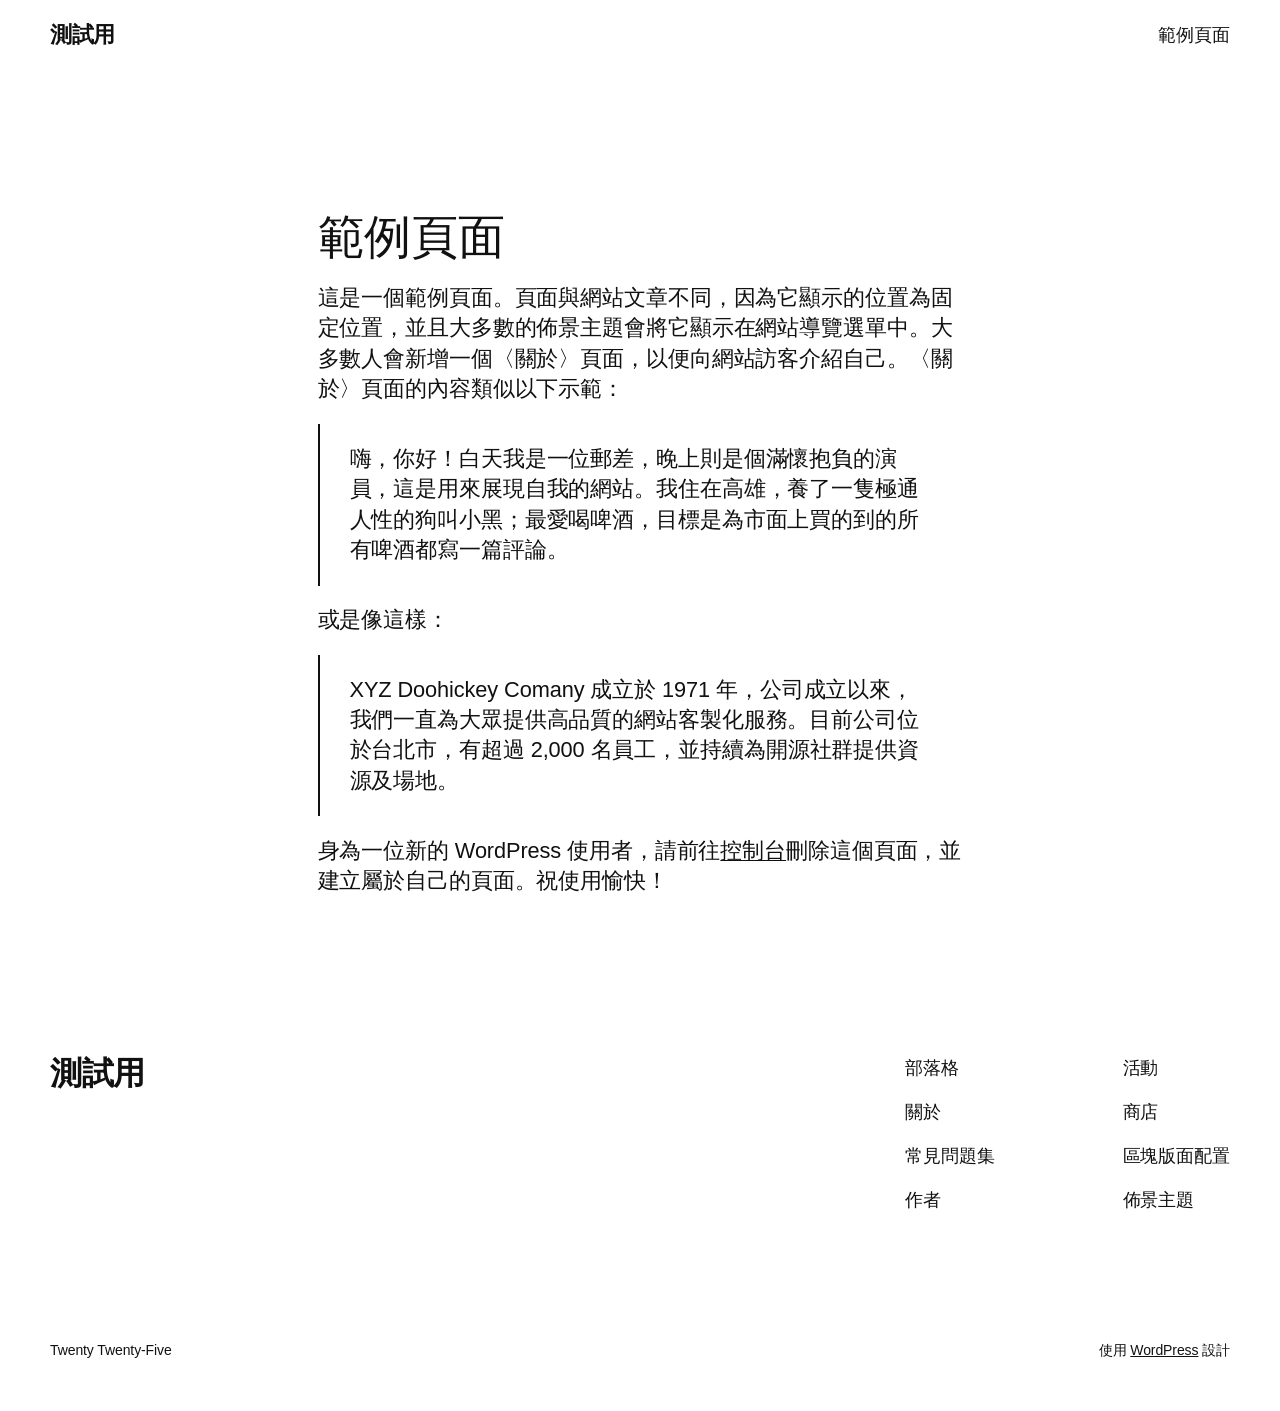
==== commit 8219ce34: "20260629" ====
--- a/index.html
+++ b/index.html
@@ -5,63 +5,58 @@
 	<meta name="viewport" content="width=device-width, initial-scale=1">
 <meta name="robots" content="noindex, nofollow">
 <title>測試用</title>
-<link rel="alternate" type="application/rss+xml" title="訂閱《測試用》» 資訊提供" href="https://2026.06.23/index.php/feed/">
-<link rel="alternate" type="application/rss+xml" title="訂閱《測試用》» 留言的資訊提供" href="https://2026.06.23/index.php/comments/feed/">
+<link rel="alternate" type="application/rss+xml" title="訂閱《測試用》» 資訊提供" href="https://2026.06.23.github.io/index.php/feed/">
+<link rel="alternate" type="application/rss+xml" title="訂閱《測試用》» 留言的資訊提供" href="https://2026.06.23.github.io/index.php/comments/feed/">
+<link rel="alternate" type="application/rss+xml" title="訂閱《測試用 》»〈範例頁面〉留言的資訊提供" href="https://2026.06.23.github.io/index.php/sample-page/feed/">
+<link rel="alternate" title="oEmbed (JSON)" type="application/json+oembed" href="https://2026.06.23.github.io/index.php/wp-json/oembed/1.0/embed?url=https%3A%2F%2F2026.06.23.github.io%2F">
+<link rel="alternate" title="oEmbed (XML)" type="text/xml+oembed" href="https://2026.06.23.github.io/index.php/wp-json/oembed/1.0/embed?url=https%3A%2F%2F2026.06.23.github.io%2F&amp;format=xml">
 <style id="wp-img-auto-sizes-contain-inline-css">
 img:is([sizes=auto i],[sizes^="auto," i]){contain-intrinsic-size:3000px 1500px}
 /*# sourceURL=wp-img-auto-sizes-contain-inline-css */
 </style>
 <style id="wp-block-site-title-inline-css">
 .wp-block-site-title{box-sizing:border-box}.wp-block-site-title :where(a){color:inherit;font-family:inherit;font-size:inherit;font-style:inherit;font-weight:inherit;letter-spacing:inherit;line-height:inherit;text-decoration:inherit}
-/*# sourceURL=https://2026.06.23/wp-includes/blocks/site-title/style.min.css */
+/*# sourceURL=https://2026.06.23.github.io/wp-includes/blocks/site-title/style.min.css */
 </style>
 <style id="wp-block-page-list-inline-css">
 .wp-block-navigation .wp-block-page-list{align-items:var(--navigation-layout-align,initial);background-color:inherit;display:flex;flex-direction:var(--navigation-layout-direction,initial);flex-wrap:var(--navigation-layout-wrap,wrap);justify-content:var(--navigation-layout-justify,initial)}.wp-block-navigation .wp-block-navigation-item{background-color:inherit}.wp-block-page-list{box-sizing:border-box}
-/*# sourceURL=https://2026.06.23/wp-includes/blocks/page-list/style.min.css */
+/*# sourceURL=https://2026.06.23.github.io/wp-includes/blocks/page-list/style.min.css */
 </style>
 <style id="wp-block-navigation-inline-css">
 .wp-block-navigation{position:relative}.wp-block-navigation ul{margin-bottom:0;margin-left:0;margin-top:0;padding-left:0}.wp-block-navigation ul,.wp-block-navigation ul li{list-style:none;padding:0}.wp-block-navigation .wp-block-navigation-item{align-items:center;background-color:inherit;display:flex;position:relative}.wp-block-navigation .wp-block-navigation-item .wp-block-navigation__submenu-container:empty{display:none}.wp-block-navigation .wp-block-navigation-item__content{display:block;z-index:1}.wp-block-navigation .wp-block-navigation-item__content.wp-block-navigation-item__content{color:inherit}.wp-block-navigation.has-text-decoration-underline .wp-block-navigation-item__content,.wp-block-navigation.has-text-decoration-underline .wp-block-navigation-item__content:active,.wp-block-navigation.has-text-decoration-underline .wp-block-navigation-item__content:focus{text-decoration:underline}.wp-block-navigation.has-text-decoration-line-through .wp-block-navigation-item__content,.wp-block-navigation.has-text-decoration-line-through .wp-block-navigation-item__content:active,.wp-block-navigation.has-text-decoration-line-through .wp-block-navigation-item__content:focus{text-decoration:line-through}.wp-block-navigation :where(a),.wp-block-navigation :where(a:active),.wp-block-navigation :where(a:focus){text-decoration:none}.wp-block-navigation .wp-block-navigation__submenu-icon{align-self:center;background-color:inherit;border:none;color:currentColor;display:inline-block;font-size:inherit;height:.6em;line-height:0;margin-left:.25em;padding:0;width:.6em}.wp-block-navigation .wp-block-navigation__submenu-icon svg{stroke:currentColor;display:inline-block;height:inherit;margin-top:.075em;width:inherit}.wp-block-navigation{--navigation-layout-justification-setting:flex-start;--navigation-layout-direction:row;--navigation-layout-wrap:wrap;--navigation-layout-justify:flex-start;--navigation-layout-align:center}.wp-block-navigation.is-vertical{--navigation-layout-direction:column;--navigation-layout-justify:initial;--navigation-layout-align:flex-start}.wp-block-navigation.no-wrap{--navigation-layout-wrap:nowrap}.wp-block-navigation.items-justified-center{--navigation-layout-justification-setting:center;--navigation-layout-justify:center}.wp-block-navigation.items-justified-center.is-vertical{--navigation-layout-align:center}.wp-block-navigation.items-justified-right{--navigation-layout-justification-setting:flex-end;--navigation-layout-justify:flex-end}.wp-block-navigation.items-justified-right.is-vertical{--navigation-layout-align:flex-end}.wp-block-navigation.items-justified-space-between{--navigation-layout-justification-setting:space-between;--navigation-layout-justify:space-between}.wp-block-navigation .has-child .wp-block-navigation__submenu-container{align-items:normal;background-color:inherit;color:inherit;display:flex;flex-direction:column;opacity:0;position:absolute;z-index:2}@media not (prefers-reduced-motion){.wp-block-navigation .has-child .wp-block-navigation__submenu-container{transition:opacity .1s linear}}.wp-block-navigation .has-child .wp-block-navigation__submenu-container{height:0;overflow:hidden;visibility:hidden;width:0}.wp-block-navigation .has-child .wp-block-navigation__submenu-container>.wp-block-navigation-item>.wp-block-navigation-item__content{display:flex;flex-grow:1;padding:.5em 1em}.wp-block-navigation .has-child .wp-block-navigation__submenu-container>.wp-block-navigation-item>.wp-block-navigation-item__content .wp-block-navigation__submenu-icon{margin-left:auto;margin-right:0}.wp-block-navigation .has-child .wp-block-navigation__submenu-container .wp-block-navigation-item__content{margin:0}.wp-block-navigation .has-child .wp-block-navigation__submenu-container{left:-1px;top:100%}@media (min-width:782px){.wp-block-navigation .has-child .wp-block-navigation__submenu-container .wp-block-navigation__submenu-container{left:100%;top:-1px}.wp-block-navigation .has-child .wp-block-navigation__submenu-container .wp-block-navigation__submenu-container:before{background:#0000;content:"";display:block;height:100%;position:absolute;right:100%;width:.5em}.wp-block-navigation .has-child .wp-block-navigation__submenu-container .wp-block-navigation__submenu-icon{margin-right:.25em}.wp-block-navigation .has-child .wp-block-navigation__submenu-container .wp-block-navigation__submenu-icon svg{transform:rotate(-90deg)}}@media (hover:hover){.wp-block-navigation .has-child:not(.open-on-click):hover>.wp-block-navigation__submenu-container{height:auto;min-width:200px;opacity:1;overflow:visible;visibility:visible;width:auto}}.wp-block-navigation .has-child .wp-block-navigation-submenu__toggle[aria-expanded=true]~.wp-block-navigation__submenu-container,.wp-block-navigation .has-child:not(.open-on-click):not(.open-on-hover-click):focus-within>.wp-block-navigation__submenu-container{height:auto;min-width:200px;opacity:1;overflow:visible;visibility:visible;width:auto}.wp-block-navigation .has-child.open-always{align-items:var(--navigation-layout-align,initial);flex-direction:var(--navigation-layout-direction,initial);flex-wrap:var(--navigation-layout-wrap,wrap);gap:var(--wp--style--block-gap,2em)}.wp-block-navigation .has-child.open-always,.wp-block-navigation .has-child.open-always .wp-block-navigation-item{justify-content:var(--navigation-layout-justify,initial)}.wp-block-navigation .has-child.open-always .wp-block-navigation__submenu-container,.wp-block-navigation .has-child.open-always.wp-block-navigation-submenu{gap:var(--wp--style--block-gap,2em)}.wp-block-navigation .has-child.open-always .wp-block-navigation-item,.wp-block-navigation .has-child.open-always .wp-block-navigation__submenu-container,.wp-block-navigation .has-child.open-always.wp-block-navigation-submenu{padding-bottom:0;padding-top:0}.wp-block-navigation .has-child.open-always .wp-block-navigation__submenu-container{padding-left:var(--wp--style--block-gap,2em);padding-right:var(--wp--style--block-gap,2em)}.wp-block-navigation .has-child.open-always .wp-block-navigation__submenu-container .wp-block-navigation-item__content{padding:0}.wp-block-navigation .has-child.open-always .wp-block-navigation__submenu-container>.wp-block-navigation-item>.wp-block-navigation-item__content,.wp-block-navigation .has-child.open-always>.wp-block-navigation-item__content{flex-grow:0}.wp-block-navigation .has-child.open-always>.wp-block-navigation__submenu-container{background-color:initial;border:none;color:inherit;flex-basis:100%;height:auto;opacity:1;overflow:visible;position:static;visibility:visible;width:auto}.wp-block-navigation.has-background .has-child .wp-block-navigation__submenu-container{left:0;top:100%}@media (min-width:782px){.wp-block-navigation.has-background .has-child .wp-block-navigation__submenu-container .wp-block-navigation__submenu-container{left:100%;top:0}}.wp-block-navigation-submenu{display:flex;position:relative}.wp-block-navigation-submenu .wp-block-navigation__submenu-icon svg{stroke:currentColor}button.wp-block-navigation-item__content{background-color:initial;border:none;color:currentColor;font-family:inherit;font-size:inherit;font-style:inherit;font-weight:inherit;letter-spacing:inherit;line-height:inherit;text-align:left;text-transform:inherit}.wp-block-navigation-submenu__toggle{cursor:pointer}.wp-block-navigation-submenu__toggle[aria-expanded=true]+.wp-block-navigation__submenu-icon>svg,.wp-block-navigation-submenu__toggle[aria-expanded=true]>svg{transform:rotate(180deg)}.wp-block-navigation-item.open-on-click .wp-block-navigation-submenu__toggle{padding-left:0;padding-right:.85em}.wp-block-navigation-item.open-on-click .wp-block-navigation-submenu__toggle+.wp-block-navigation__submenu-icon{margin-left:-.6em;pointer-events:none}.wp-block-navigation-item.open-on-click button.wp-block-navigation-item__content:not(.wp-block-navigation-submenu__toggle){padding:0}.wp-block-navigation .wp-block-page-list,.wp-block-navigation__container,.wp-block-navigation__responsive-close,.wp-block-navigation__responsive-container,.wp-block-navigation__responsive-container-content,.wp-block-navigation__responsive-dialog{gap:inherit}:where(.wp-block-navigation.has-background .wp-block-navigation-item a:not(.wp-element-button)),:where(.wp-block-navigation.has-background .wp-block-navigation-submenu a:not(.wp-element-button)){padding:.5em 1em}:where(.wp-block-navigation .wp-block-navigation__submenu-container .wp-block-navigation-item a:not(.wp-element-button)),:where(.wp-block-navigation .wp-block-navigation__submenu-container .wp-block-navigation-submenu a:not(.wp-element-button)),:where(.wp-block-navigation .wp-block-navigation__submenu-container .wp-block-navigation-submenu button.wp-block-navigation-item__content),:where(.wp-block-navigation .wp-block-navigation__submenu-container .wp-block-pages-list__item button.wp-block-navigation-item__content){padding:.5em 1em}.wp-block-navigation.items-justified-right .wp-block-navigation__container .has-child .wp-block-navigation__submenu-container,.wp-block-navigation.items-justified-right .wp-block-page-list>.has-child .wp-block-navigation__submenu-container,.wp-block-navigation.items-justified-space-between .wp-block-page-list>.has-child:last-child .wp-block-navigation__submenu-container,.wp-block-navigation.items-justified-space-between>.wp-block-navigation__container>.has-child:last-child .wp-block-navigation__submenu-container{left:auto;right:0}.wp-block-navigation.items-justified-right .wp-block-navigation__container .has-child .wp-block-navigation__submenu-container .wp-block-navigation__submenu-container,.wp-block-navigation.items-justified-right .wp-block-page-list>.has-child .wp-block-navigation__submenu-container .wp-block-navigation__submenu-container,.wp-block-navigation.items-justified-space-between .wp-block-page-list>.has-child:last-child .wp-block-navigation__submenu-container .wp-block-navigation__submenu-container,.wp-block-navigation.items-justified-space-between>.wp-block-navigation__container>.has-child:last-child .wp-block-navigation__submenu-container .wp-block-navigation__submenu-container{left:-1px;right:-1px}@media (min-width:782px){.wp-block-navigation.items-justified-right .wp-block-navigation__container .has-child .wp-block-navigation__submenu-container .wp-block-navigation__submenu-container,.wp-block-navigation.items-justified-right .wp-block-page-list>.has-child .wp-block-navigation__submenu-container .wp-block-navigation__submenu-container,.wp-block-navigation.items-justified-space-between .wp-block-page-list>.has-child:last-child .wp-block-navigation__submenu-container .wp-block-navigation__submenu-container,.wp-block-navigation.items-justified-space-between>.wp-block-navigation__container>.has-child:last-child .wp-block-navigation__submenu-container .wp-block-navigation__submenu-container{left:auto;right:100%}}.wp-block-navigation:not(.has-background) .wp-block-navigation__submenu-container{background-color:#fff;border:1px solid #00000026}.wp-block-navigation.has-background .wp-block-navigation__submenu-container{background-color:inherit}.wp-block-navigation:not(.has-text-color) .wp-block-navigation__submenu-container{color:#000}.wp-block-navigation__container{align-items:var(--navigation-layout-align,initial);display:flex;flex-direction:var(--navigation-layout-direction,initial);flex-wrap:var(--navigation-layout-wrap,wrap);justify-content:var(--navigation-layout-justify,initial);list-style:none;margin:0;padding-left:0}.wp-block-navigation__container .is-responsive{display:none}.wp-block-navigation__container:only-child,.wp-block-page-list:only-child{flex-grow:1}@keyframes overlay-menu__fade-in-animation{0%{opacity:0;transform:translateY(.5em)}to{opacity:1;transform:translateY(0)}}.wp-block-navigation__responsive-container{bottom:0;display:none;left:0;position:fixed;right:0;top:0}.wp-block-navigation__responsive-container :where(.wp-block-navigation-item a){color:inherit}.wp-block-navigation__responsive-container .wp-block-navigation__responsive-container-content{align-items:var(--navigation-layout-align,initial);display:flex;flex-direction:var(--navigation-layout-direction,initial);flex-wrap:var(--navigation-layout-wrap,wrap);justify-content:var(--navigation-layout-justify,initial)}.wp-block-navigation__responsive-container:not(.is-menu-open.is-menu-open){background-color:inherit!important;color:inherit!important}.wp-block-navigation__responsive-container.is-menu-open{background-color:inherit;display:flex;flex-direction:column}@media not (prefers-reduced-motion){.wp-block-navigation__responsive-container.is-menu-open{animation:overlay-menu__fade-in-animation .1s ease-out;animation-fill-mode:forwards}}.wp-block-navigation__responsive-container.is-menu-open:not(.disable-default-overlay){padding:clamp(1rem,var(--wp--style--root--padding-top),20rem) clamp(1rem,var(--wp--style--root--padding-right),20rem) clamp(1rem,var(--wp--style--root--padding-bottom),20rem) clamp(1rem,var(--wp--style--root--padding-left),20rem)}.wp-block-navigation__responsive-container.is-menu-open{overflow:auto;z-index:100000}.wp-block-navigation__responsive-container.is-menu-open:not(.disable-default-overlay) .wp-block-navigation__responsive-container-content{padding-top:calc(2rem + 24px)}.wp-block-navigation__responsive-container.is-menu-open:where(:not(.disable-default-overlay)) .wp-block-navigation__responsive-container-content{align-items:var(--navigation-layout-justification-setting,inherit);display:flex;flex-direction:column;flex-wrap:nowrap;overflow:visible}.wp-block-navigation__responsive-container.is-menu-open:where(:not(.disable-default-overlay)) .wp-block-navigation__responsive-container-content,.wp-block-navigation__responsive-container.is-menu-open:where(:not(.disable-default-overlay)) .wp-block-navigation__responsive-container-content .wp-block-navigation__container,.wp-block-navigation__responsive-container.is-menu-open:where(:not(.disable-default-overlay)) .wp-block-navigation__responsive-container-content .wp-block-page-list{justify-content:flex-start}.wp-block-navigation__responsive-container.is-menu-open:where(:not(.disable-default-overlay)) .wp-block-navigation__responsive-container-content .wp-block-navigation__submenu-icon{display:none}.wp-block-navigation__responsive-container.is-menu-open:where(:not(.disable-default-overlay)) .wp-block-navigation__responsive-container-content .has-child .wp-block-navigation__submenu-container{border:none;height:auto;min-width:200px;opacity:1;overflow:initial;padding-left:2rem;padding-right:2rem;position:static;visibility:visible;width:auto}.wp-block-navigation__responsive-container.is-menu-open:where(:not(.disable-default-overlay)) .wp-block-navigation__responsive-container-content .wp-block-navigation__container,.wp-block-navigation__responsive-container.is-menu-open:where(:not(.disable-default-overlay)) .wp-block-navigation__responsive-container-content .wp-block-navigation__submenu-container{gap:inherit}.wp-block-navigation__responsive-container.is-menu-open:where(:not(.disable-default-overlay)) .wp-block-navigation__responsive-container-content .wp-block-navigation__submenu-container{padding-top:var(--wp--style--block-gap,2em)}.wp-block-navigation__responsive-container.is-menu-open:where(:not(.disable-default-overlay)) .wp-block-navigation__responsive-container-content .wp-block-navigation-item__content{padding:0}.wp-block-navigation__responsive-container.is-menu-open:where(:not(.disable-default-overlay)) .wp-block-navigation__responsive-container-content .wp-block-navigation-item,.wp-block-navigation__responsive-container.is-menu-open:where(:not(.disable-default-overlay)) .wp-block-navigation__responsive-container-content .wp-block-navigation__container,.wp-block-navigation__responsive-container.is-menu-open:where(:not(.disable-default-overlay)) .wp-block-navigation__responsive-container-content .wp-block-page-list{align-items:var(--navigation-layout-justification-setting,initial);display:flex;flex-direction:column}.wp-block-navigation__responsive-container.is-menu-open:where(:not(.disable-default-overlay)) .wp-block-navigation-item,.wp-block-navigation__responsive-container.is-menu-open:where(:not(.disable-default-overlay)) .wp-block-navigation-item .wp-block-navigation__submenu-container,.wp-block-navigation__responsive-container.is-menu-open:where(:not(.disable-default-overlay)) .wp-block-navigation__container,.wp-block-navigation__responsive-container.is-menu-open:where(:not(.disable-default-overlay)) .wp-block-page-list{background:#0000!important;color:inherit!important}.wp-block-navigation__responsive-container.is-menu-open:where(:not(.disable-default-overlay)) .wp-block-navigation__submenu-container.wp-block-navigation__submenu-container.wp-block-navigation__submenu-container.wp-block-navigation__submenu-container{left:auto;right:auto}.wp-block-navigation__responsive-container.disable-default-overlay .wp-block-navigation__overlay-container{display:none;width:100%}.wp-block-navigation__responsive-container.disable-default-overlay .wp-block-navigation__responsive-close{max-width:none}.wp-block-navigation__responsive-container.disable-default-overlay.is-menu-open .wp-block-navigation__responsive-container-content>:not(.wp-block-navigation__overlay-container){display:none}.wp-block-navigation__responsive-container.disable-default-overlay.is-menu-open .wp-block-navigation__responsive-container-content .wp-block-navigation__overlay-container{display:block}.wp-block-navigation__responsive-container.disable-default-overlay.is-menu-open .wp-block-navigation__responsive-container-content .wp-block-navigation__overlay-container .wp-block-navigation__submenu-container{left:0;right:auto}@media (min-width:600px){.wp-block-navigation__responsive-container:not(.hidden-by-default):not(.is-menu-open){background-color:inherit;display:block;position:relative;width:100%;z-index:auto}.wp-block-navigation__responsive-container:not(.hidden-by-default):not(.is-menu-open) .wp-block-navigation__responsive-container-close{display:none}.wp-block-navigation__responsive-container.is-menu-open .wp-block-navigation__submenu-container.wp-block-navigation__submenu-container.wp-block-navigation__submenu-container.wp-block-navigation__submenu-container{left:0}}.wp-block-navigation:not(.has-background) .wp-block-navigation__responsive-container.is-menu-open:not(.disable-default-overlay){background-color:#fff}.wp-block-navigation:not(.has-text-color) .wp-block-navigation__responsive-container.is-menu-open:not(.disable-default-overlay){color:#000}.wp-block-navigation__toggle_button_label{font-size:1rem;font-weight:700}.wp-block-navigation__responsive-container-close,.wp-block-navigation__responsive-container-open{background:#0000;border:none;color:currentColor;cursor:pointer;margin:0;padding:0;text-transform:inherit;vertical-align:middle}.wp-block-navigation__responsive-container-close svg,.wp-block-navigation__responsive-container-open svg{fill:currentColor;display:block;height:24px;pointer-events:none;width:24px}.wp-block-navigation__responsive-container-open{display:flex}.wp-block-navigation__responsive-container-open.wp-block-navigation__responsive-container-open.wp-block-navigation__responsive-container-open{font-family:inherit;font-size:inherit;font-weight:inherit}@media (min-width:600px){.wp-block-navigation__responsive-container-open:not(.always-shown){display:none}}.wp-block-navigation__responsive-container-close{position:absolute;right:0;top:0;z-index:2}.wp-block-navigation__responsive-container-close.wp-block-navigation__responsive-container-close.wp-block-navigation__responsive-container-close{font-family:inherit;font-size:inherit;font-weight:inherit}.disable-default-overlay .wp-block-navigation__responsive-container-close{right:clamp(1rem,var(--wp--style--root--padding-left),20rem);top:clamp(1rem,var(--wp--style--root--padding-left),20rem)}.wp-block-navigation__responsive-close{width:100%}.has-modal-open .wp-block-navigation__responsive-close{margin-left:auto;margin-right:auto;max-width:var(--wp--style--global--wide-size,100%)}.wp-block-navigation__responsive-close:focus{outline:none}.is-menu-open .wp-block-navigation__responsive-close,.is-menu-open .wp-block-navigation__responsive-container-content,.is-menu-open .wp-block-navigation__responsive-dialog{box-sizing:border-box}.wp-block-navigation__responsive-dialog{position:relative}.has-modal-open .admin-bar .is-menu-open:where(:not(.disable-default-overlay)) .wp-block-navigation__responsive-dialog{margin-top:46px}@media (min-width:782px){.has-modal-open .admin-bar .is-menu-open:where(:not(.disable-default-overlay)) .wp-block-navigation__responsive-dialog{margin-top:32px}}html.has-modal-open{overflow:hidden}
-/*# sourceURL=https://2026.06.23/wp-includes/blocks/navigation/style.min.css */
+/*# sourceURL=https://2026.06.23.github.io/wp-includes/blocks/navigation/style.min.css */
 </style>
 <style id="wp-block-group-inline-css">
 .wp-block-group{box-sizing:border-box}:where(.wp-block-group.wp-block-group-is-layout-constrained){position:relative}
-/*# sourceURL=https://2026.06.23/wp-includes/blocks/group/style.min.css */
-</style>
-<style id="wp-block-heading-inline-css">
-h1:where(.wp-block-heading).has-background,h2:where(.wp-block-heading).has-background,h3:where(.wp-block-heading).has-background,h4:where(.wp-block-heading).has-background,h5:where(.wp-block-heading).has-background,h6:where(.wp-block-heading).has-background{padding:1.25em 2.375em}h1.has-text-align-left[style*=writing-mode]:where([style*=vertical-lr]),h1.has-text-align-right[style*=writing-mode]:where([style*=vertical-rl]),h2.has-text-align-left[style*=writing-mode]:where([style*=vertical-lr]),h2.has-text-align-right[style*=writing-mode]:where([style*=vertical-rl]),h3.has-text-align-left[style*=writing-mode]:where([style*=vertical-lr]),h3.has-text-align-right[style*=writing-mode]:where([style*=vertical-rl]),h4.has-text-align-left[style*=writing-mode]:where([style*=vertical-lr]),h4.has-text-align-right[style*=writing-mode]:where([style*=vertical-rl]),h5.has-text-align-left[style*=writing-mode]:where([style*=vertical-lr]),h5.has-text-align-right[style*=writing-mode]:where([style*=vertical-rl]),h6.has-text-align-left[style*=writing-mode]:where([style*=vertical-lr]),h6.has-text-align-right[style*=writing-mode]:where([style*=vertical-rl]){rotate:180deg}
-/*# sourceURL=https://2026.06.23/wp-includes/blocks/heading/style.min.css */
+/*# sourceURL=https://2026.06.23.github.io/wp-includes/blocks/group/style.min.css */
 </style>
 <style id="wp-block-post-title-inline-css">
 .wp-block-post-title{box-sizing:border-box;word-break:break-word}.wp-block-post-title :where(a){display:inline-block;font-family:inherit;font-size:inherit;font-style:inherit;font-weight:inherit;letter-spacing:inherit;line-height:inherit;text-decoration:inherit}
-/*# sourceURL=https://2026.06.23/wp-includes/blocks/post-title/style.min.css */
+/*# sourceURL=https://2026.06.23.github.io/wp-includes/blocks/post-title/style.min.css */
 </style>
 <style id="wp-block-paragraph-inline-css">
 .is-small-text{font-size:.875em}.is-regular-text{font-size:1em}.is-large-text{font-size:2.25em}.is-larger-text{font-size:3em}.has-drop-cap:not(:focus):first-letter{float:left;font-size:8.4em;font-style:normal;font-weight:100;line-height:.68;margin:.05em .1em 0 0;text-transform:uppercase}body.rtl .has-drop-cap:not(:focus):first-letter{float:none;margin-left:.1em}p.has-drop-cap.has-background{overflow:hidden}:root :where(p.has-background){padding:1.25em 2.375em}:where(p.has-text-color:not(.has-link-color)) a{color:inherit}p.has-text-align-left[style*="writing-mode:vertical-lr"],p.has-text-align-right[style*="writing-mode:vertical-rl"]{rotate:180deg}
-/*# sourceURL=https://2026.06.23/wp-includes/blocks/paragraph/style.min.css */
+/*# sourceURL=https://2026.06.23.github.io/wp-includes/blocks/paragraph/style.min.css */
+</style>
+<style id="wp-block-quote-inline-css">
+.wp-block-quote{box-sizing:border-box;overflow-wrap:break-word}.wp-block-quote.is-large:where(:not(.is-style-plain)),.wp-block-quote.is-style-large:where(:not(.is-style-plain)){margin-bottom:1em;padding:0 1em}.wp-block-quote.is-large:where(:not(.is-style-plain)) p,.wp-block-quote.is-style-large:where(:not(.is-style-plain)) p{font-size:1.5em;font-style:italic;line-height:1.6}.wp-block-quote.is-large:where(:not(.is-style-plain)) cite,.wp-block-quote.is-large:where(:not(.is-style-plain)) footer,.wp-block-quote.is-style-large:where(:not(.is-style-plain)) cite,.wp-block-quote.is-style-large:where(:not(.is-style-plain)) footer{font-size:1.125em;text-align:right}.wp-block-quote>cite{display:block}
+/*# sourceURL=https://2026.06.23.github.io/wp-includes/blocks/quote/style.min.css */
 </style>
 <style id="wp-block-post-content-inline-css">
 .wp-block-post-content{display:flow-root}
-/*# sourceURL=https://2026.06.23/wp-includes/blocks/post-content/style.min.css */
-</style>
-<style id="wp-block-post-date-inline-css">
-.wp-block-post-date{box-sizing:border-box}
-/*# sourceURL=https://2026.06.23/wp-includes/blocks/post-date/style.min.css */
-</style>
-<style id="wp-block-post-template-inline-css">
-.wp-block-post-template{box-sizing:border-box;list-style:none;margin-bottom:0;margin-top:0;max-width:100%;padding:0}.wp-block-post-template.is-flex-container{display:flex;flex-direction:row;flex-wrap:wrap;gap:1.25em}.wp-block-post-template.is-flex-container>li{margin:0;width:100%}@media (min-width:600px){.wp-block-post-template.is-flex-container.is-flex-container.columns-2>li{width:calc(50% - .625em)}.wp-block-post-template.is-flex-container.is-flex-container.columns-3>li{width:calc(33.33333% - .83333em)}.wp-block-post-template.is-flex-container.is-flex-container.columns-4>li{width:calc(25% - .9375em)}.wp-block-post-template.is-flex-container.is-flex-container.columns-5>li{width:calc(20% - 1em)}.wp-block-post-template.is-flex-container.is-flex-container.columns-6>li{width:calc(16.66667% - 1.04167em)}}@media (max-width:600px){.wp-block-post-template-is-layout-grid.wp-block-post-template-is-layout-grid.wp-block-post-template-is-layout-grid.wp-block-post-template-is-layout-grid{grid-template-columns:1fr}}.wp-block-post-template-is-layout-constrained>li>.alignright,.wp-block-post-template-is-layout-flow>li>.alignright{float:right;margin-inline-end:0;margin-inline-start:2em}.wp-block-post-template-is-layout-constrained>li>.alignleft,.wp-block-post-template-is-layout-flow>li>.alignleft{float:left;margin-inline-end:2em;margin-inline-start:0}.wp-block-post-template-is-layout-constrained>li>.aligncenter,.wp-block-post-template-is-layout-flow>li>.aligncenter{margin-inline-end:auto;margin-inline-start:auto}
-/*# sourceURL=https://2026.06.23/wp-includes/blocks/post-template/style.min.css */
+/*# sourceURL=https://2026.06.23.github.io/wp-includes/blocks/post-content/style.min.css */
 </style>
 <style id="wp-block-spacer-inline-css">
 .wp-block-spacer{clear:both}
-/*# sourceURL=https://2026.06.23/wp-includes/blocks/spacer/style.min.css */
+/*# sourceURL=https://2026.06.23.github.io/wp-includes/blocks/spacer/style.min.css */
 </style>
 <style id="wp-block-columns-inline-css">
 .wp-block-columns{box-sizing:border-box;display:flex;flex-wrap:wrap!important}@media (min-width:782px){.wp-block-columns{flex-wrap:nowrap!important}}.wp-block-columns{align-items:normal!important}.wp-block-columns.are-vertically-aligned-top{align-items:flex-start}.wp-block-columns.are-vertically-aligned-center{align-items:center}.wp-block-columns.are-vertically-aligned-bottom{align-items:flex-end}@media (max-width:781px){.wp-block-columns:not(.is-not-stacked-on-mobile)>.wp-block-column{flex-basis:100%!important}}@media (min-width:782px){.wp-block-columns:not(.is-not-stacked-on-mobile)>.wp-block-column{flex-basis:0;flex-grow:1}.wp-block-columns:not(.is-not-stacked-on-mobile)>.wp-block-column[style*=flex-basis]{flex-grow:0}}.wp-block-columns.is-not-stacked-on-mobile{flex-wrap:nowrap!important}.wp-block-columns.is-not-stacked-on-mobile>.wp-block-column{flex-basis:0;flex-grow:1}.wp-block-columns.is-not-stacked-on-mobile>.wp-block-column[style*=flex-basis]{flex-grow:0}:where(.wp-block-columns){margin-bottom:1.75em}:where(.wp-block-columns.has-background){padding:1.25em 2.375em}.wp-block-column{flex-grow:1;min-width:0;overflow-wrap:break-word;word-break:break-word}.wp-block-column.is-vertically-aligned-top{align-self:flex-start}.wp-block-column.is-vertically-aligned-center{align-self:center}.wp-block-column.is-vertically-aligned-bottom{align-self:flex-end}.wp-block-column.is-vertically-aligned-stretch{align-self:stretch}.wp-block-column.is-vertically-aligned-bottom,.wp-block-column.is-vertically-aligned-center,.wp-block-column.is-vertically-aligned-top{width:100%}
-/*# sourceURL=https://2026.06.23/wp-includes/blocks/columns/style.min.css */
+/*# sourceURL=https://2026.06.23.github.io/wp-includes/blocks/columns/style.min.css */
 </style>
 <style id="wp-block-navigation-link-inline-css">
 .wp-block-navigation .wp-block-navigation-item__label{overflow-wrap:break-word}.wp-block-navigation .wp-block-navigation-item__description{display:none}.link-ui-tools{outline:1px solid #f0f0f0;padding:8px}.link-ui-block-inserter{padding-top:8px}.link-ui-block-inserter__back{margin-left:8px;text-transform:uppercase}
-/*# sourceURL=https://2026.06.23/wp-includes/blocks/navigation-link/style.min.css */
+/*# sourceURL=https://2026.06.23.github.io/wp-includes/blocks/navigation-link/style.min.css */
 </style>
 <style id="wp-emoji-styles-inline-css">
 
@@ -85,11 +80,10 @@
 <style id="global-styles-inline-css">
 :root{--wp--preset--aspect-ratio--square: 1;--wp--preset--aspect-ratio--4-3: 4/3;--wp--preset--aspect-ratio--3-4: 3/4;--wp--preset--aspect-ratio--3-2: 3/2;--wp--preset--aspect-ratio--2-3: 2/3;--wp--preset--aspect-ratio--16-9: 16/9;--wp--preset--aspect-ratio--9-16: 9/16;--wp--preset--color--black: #000000;--wp--preset--color--cyan-bluish-gray: #abb8c3;--wp--preset--color--white: #ffffff;--wp--preset--color--pale-pink: #f78da7;--wp--preset--color--vivid-red: #cf2e2e;--wp--preset--color--luminous-vivid-orange: #ff6900;--wp--preset--color--luminous-vivid-amber: #fcb900;--wp--preset--color--light-green-cyan: #7bdcb5;--wp--preset--color--vivid-green-cyan: #00d084;--wp--preset--color--pale-cyan-blue: #8ed1fc;--wp--preset--color--vivid-cyan-blue: #0693e3;--wp--preset--color--vivid-purple: #9b51e0;--wp--preset--color--base: #FFFFFF;--wp--preset--color--contrast: #111111;--wp--preset--color--accent-1: #FFEE58;--wp--preset--color--accent-2: #F6CFF4;--wp--preset--color--accent-3: #503AA8;--wp--preset--color--accent-4: #686868;--wp--preset--color--accent-5: #FBFAF3;--wp--preset--color--accent-6: color-mix(in srgb, currentColor 20%, transparent);--wp--preset--gradient--vivid-cyan-blue-to-vivid-purple: linear-gradient(135deg,rgb(6,147,227) 0%,rgb(155,81,224) 100%);--wp--preset--gradient--light-green-cyan-to-vivid-green-cyan: linear-gradient(135deg,rgb(122,220,180) 0%,rgb(0,208,130) 100%);--wp--preset--gradient--luminous-vivid-amber-to-luminous-vivid-orange: linear-gradient(135deg,rgb(252,185,0) 0%,rgb(255,105,0) 100%);--wp--preset--gradient--luminous-vivid-orange-to-vivid-red: linear-gradient(135deg,rgb(255,105,0) 0%,rgb(207,46,46) 100%);--wp--preset--gradient--very-light-gray-to-cyan-bluish-gray: linear-gradient(135deg,rgb(238,238,238) 0%,rgb(169,184,195) 100%);--wp--preset--gradient--cool-to-warm-spectrum: linear-gradient(135deg,rgb(74,234,220) 0%,rgb(151,120,209) 20%,rgb(207,42,186) 40%,rgb(238,44,130) 60%,rgb(251,105,98) 80%,rgb(254,248,76) 100%);--wp--preset--gradient--blush-light-purple: linear-gradient(135deg,rgb(255,206,236) 0%,rgb(152,150,240) 100%);--wp--preset--gradient--blush-bordeaux: linear-gradient(135deg,rgb(254,205,165) 0%,rgb(254,45,45) 50%,rgb(107,0,62) 100%);--wp--preset--gradient--luminous-dusk: linear-gradient(135deg,rgb(255,203,112) 0%,rgb(199,81,192) 50%,rgb(65,88,208) 100%);--wp--preset--gradient--pale-ocean: linear-gradient(135deg,rgb(255,245,203) 0%,rgb(182,227,212) 50%,rgb(51,167,181) 100%);--wp--preset--gradient--electric-grass: linear-gradient(135deg,rgb(202,248,128) 0%,rgb(113,206,126) 100%);--wp--preset--gradient--midnight: linear-gradient(135deg,rgb(2,3,129) 0%,rgb(40,116,252) 100%);--wp--preset--font-size--small: 0.875rem;--wp--preset--font-size--medium: clamp(1rem, 1rem + ((1vw - 0.2rem) * 0.196), 1.125rem);--wp--preset--font-size--large: clamp(1.125rem, 1.125rem + ((1vw - 0.2rem) * 0.392), 1.375rem);--wp--preset--font-size--x-large: clamp(1.75rem, 1.75rem + ((1vw - 0.2rem) * 0.392), 2rem);--wp--preset--font-size--xx-large: clamp(2.15rem, 2.15rem + ((1vw - 0.2rem) * 1.333), 3rem);--wp--preset--font-family--manrope: Manrope, sans-serif;--wp--preset--font-family--fira-code: "Fira Code", monospace;--wp--preset--spacing--20: 10px;--wp--preset--spacing--30: 20px;--wp--preset--spacing--40: 30px;--wp--preset--spacing--50: clamp(30px, 5vw, 50px);--wp--preset--spacing--60: clamp(30px, 7vw, 70px);--wp--preset--spacing--70: clamp(50px, 7vw, 90px);--wp--preset--spacing--80: clamp(70px, 10vw, 140px);--wp--preset--shadow--natural: 6px 6px 9px rgba(0, 0, 0, 0.2);--wp--preset--shadow--deep: 12px 12px 50px rgba(0, 0, 0, 0.4);--wp--preset--shadow--sharp: 6px 6px 0px rgba(0, 0, 0, 0.2);--wp--preset--shadow--outlined: 6px 6px 0px -3px rgb(255, 255, 255), 6px 6px rgb(0, 0, 0);--wp--preset--shadow--crisp: 6px 6px 0px rgb(0, 0, 0);}:root { --wp--style--global--content-size: 645px;--wp--style--global--wide-size: 1340px; }:where(body) { margin: 0; }.wp-site-blocks { padding-top: var(--wp--style--root--padding-top); padding-bottom: var(--wp--style--root--padding-bottom); }.has-global-padding { padding-right: var(--wp--style--root--padding-right); padding-left: var(--wp--style--root--padding-left); }.has-global-padding > .alignfull { margin-right: calc(var(--wp--style--root--padding-right) * -1); margin-left: calc(var(--wp--style--root--padding-left) * -1); }.has-global-padding :where(:not(.alignfull.is-layout-flow) > .has-global-padding:not(.wp-block-block, .alignfull)) { padding-right: 0; padding-left: 0; }.has-global-padding :where(:not(.alignfull.is-layout-flow) > .has-global-padding:not(.wp-block-block, .alignfull)) > .alignfull { margin-left: 0; margin-right: 0; }.wp-site-blocks > .alignleft { float: left; margin-right: 2em; }.wp-site-blocks > .alignright { float: right; margin-left: 2em; }.wp-site-blocks > .aligncenter { justify-content: center; margin-left: auto; margin-right: auto; }:where(.wp-site-blocks) > * { margin-block-start: 1.2rem; margin-block-end: 0; }:where(.wp-site-blocks) > :first-child { margin-block-start: 0; }:where(.wp-site-blocks) > :last-child { margin-block-end: 0; }:root { --wp--style--block-gap: 1.2rem; }:root :where(.is-layout-flow) > :first-child{margin-block-start: 0;}:root :where(.is-layout-flow) > :last-child{margin-block-end: 0;}:root :where(.is-layout-flow) > *{margin-block-start: 1.2rem;margin-block-end: 0;}:root :where(.is-layout-constrained) > :first-child{margin-block-start: 0;}:root :where(.is-layout-constrained) > :last-child{margin-block-end: 0;}:root :where(.is-layout-constrained) > *{margin-block-start: 1.2rem;margin-block-end: 0;}:root :where(.is-layout-flex){gap: 1.2rem;}:root :where(.is-layout-grid){gap: 1.2rem;}.is-layout-flow > .alignleft{float: left;margin-inline-start: 0;margin-inline-end: 2em;}.is-layout-flow > .alignright{float: right;margin-inline-start: 2em;margin-inline-end: 0;}.is-layout-flow > .aligncenter{margin-left: auto !important;margin-right: auto !important;}.is-layout-constrained > .alignleft{float: left;margin-inline-start: 0;margin-inline-end: 2em;}.is-layout-constrained > .alignright{float: right;margin-inline-start: 2em;margin-inline-end: 0;}.is-layout-constrained > .aligncenter{margin-left: auto !important;margin-right: auto !important;}.is-layout-constrained > :where(:not(.alignleft):not(.alignright):not(.alignfull)){max-width: var(--wp--style--global--content-size);margin-left: auto !important;margin-right: auto !important;}.is-layout-constrained > .alignwide{max-width: var(--wp--style--global--wide-size);}body .is-layout-flex{display: flex;}.is-layout-flex{flex-wrap: wrap;align-items: center;}.is-layout-flex > :is(*, div){margin: 0;}body .is-layout-grid{display: grid;}.is-layout-grid > :is(*, div){margin: 0;}body{background-color: var(--wp--preset--color--base);color: var(--wp--preset--color--contrast);font-family: var(--wp--preset--font-family--manrope);font-size: var(--wp--preset--font-size--large);font-weight: 300;letter-spacing: -0.1px;line-height: 1.4;--wp--style--root--padding-top: 0px;--wp--style--root--padding-right: var(--wp--preset--spacing--50);--wp--style--root--padding-bottom: 0px;--wp--style--root--padding-left: var(--wp--preset--spacing--50);}a:where(:not(.wp-element-button)){color: currentColor;}:root :where(a:where(:not(.wp-element-button)):hover){text-decoration: none;}h1, h2, h3, h4, h5, h6{font-weight: 400;letter-spacing: -0.1px;line-height: 1.125;}h1{font-size: var(--wp--preset--font-size--xx-large);}h2{font-size: var(--wp--preset--font-size--x-large);}h3{font-size: var(--wp--preset--font-size--large);}h4{font-size: var(--wp--preset--font-size--medium);}h5{font-size: var(--wp--preset--font-size--small);letter-spacing: 0.5px;}h6{font-size: var(--wp--preset--font-size--small);font-weight: 700;letter-spacing: 1.4px;text-transform: uppercase;}:root :where(.wp-element-button, .wp-block-button__link){background-color: var(--wp--preset--color--contrast);border-width: 0;color: var(--wp--preset--color--base);font-family: inherit;font-size: var(--wp--preset--font-size--medium);font-style: inherit;font-weight: inherit;letter-spacing: inherit;line-height: inherit;padding-top: 1rem;padding-right: 2.25rem;padding-bottom: 1rem;padding-left: 2.25rem;text-decoration: none;text-transform: inherit;}:root :where(.wp-element-button:hover, .wp-block-button__link:hover){background-color: color-mix(in srgb, var(--wp--preset--color--contrast) 85%, transparent);border-color: transparent;color: var(--wp--preset--color--base);}:root :where(.wp-element-button:focus, .wp-block-button__link:focus){outline-color: var(--wp--preset--color--accent-4);outline-offset: 2px;}:root :where(.wp-element-caption, .wp-block-audio figcaption, .wp-block-embed figcaption, .wp-block-gallery figcaption, .wp-block-image figcaption, .wp-block-table figcaption, .wp-block-video figcaption){font-size: var(--wp--preset--font-size--small);line-height: 1.4;}.has-black-color{color: var(--wp--preset--color--black) !important;}.has-cyan-bluish-gray-color{color: var(--wp--preset--color--cyan-bluish-gray) !important;}.has-white-color{color: var(--wp--preset--color--white) !important;}.has-pale-pink-color{color: var(--wp--preset--color--pale-pink) !important;}.has-vivid-red-color{color: var(--wp--preset--color--vivid-red) !important;}.has-luminous-vivid-orange-color{color: var(--wp--preset--color--luminous-vivid-orange) !important;}.has-luminous-vivid-amber-color{color: var(--wp--preset--color--luminous-vivid-amber) !important;}.has-light-green-cyan-color{color: var(--wp--preset--color--light-green-cyan) !important;}.has-vivid-green-cyan-color{color: var(--wp--preset--color--vivid-green-cyan) !important;}.has-pale-cyan-blue-color{color: var(--wp--preset--color--pale-cyan-blue) !important;}.has-vivid-cyan-blue-color{color: var(--wp--preset--color--vivid-cyan-blue) !important;}.has-vivid-purple-color{color: var(--wp--preset--color--vivid-purple) !important;}.has-base-color{color: var(--wp--preset--color--base) !important;}.has-contrast-color{color: var(--wp--preset--color--contrast) !important;}.has-accent-1-color{color: var(--wp--preset--color--accent-1) !important;}.has-accent-2-color{color: var(--wp--preset--color--accent-2) !important;}.has-accent-3-color{color: var(--wp--preset--color--accent-3) !important;}.has-accent-4-color{color: var(--wp--preset--color--accent-4) !important;}.has-accent-5-color{color: var(--wp--preset--color--accent-5) !important;}.has-accent-6-color{color: var(--wp--preset--color--accent-6) !important;}.has-black-background-color{background-color: var(--wp--preset--color--black) !important;}.has-cyan-bluish-gray-background-color{background-color: var(--wp--preset--color--cyan-bluish-gray) !important;}.has-white-background-color{background-color: var(--wp--preset--color--white) !important;}.has-pale-pink-background-color{background-color: var(--wp--preset--color--pale-pink) !important;}.has-vivid-red-background-color{background-color: var(--wp--preset--color--vivid-red) !important;}.has-luminous-vivid-orange-background-color{background-color: var(--wp--preset--color--luminous-vivid-orange) !important;}.has-luminous-vivid-amber-background-color{background-color: var(--wp--preset--color--luminous-vivid-amber) !important;}.has-light-green-cyan-background-color{background-color: var(--wp--preset--color--light-green-cyan) !important;}.has-vivid-green-cyan-background-color{background-color: var(--wp--preset--color--vivid-green-cyan) !important;}.has-pale-cyan-blue-background-color{background-color: var(--wp--preset--color--pale-cyan-blue) !important;}.has-vivid-cyan-blue-background-color{background-color: var(--wp--preset--color--vivid-cyan-blue) !important;}.has-vivid-purple-background-color{background-color: var(--wp--preset--color--vivid-purple) !important;}.has-base-background-color{background-color: var(--wp--preset--color--base) !important;}.has-contrast-background-color{background-color: var(--wp--preset--color--contrast) !important;}.has-accent-1-background-color{background-color: var(--wp--preset--color--accent-1) !important;}.has-accent-2-background-color{background-color: var(--wp--preset--color--accent-2) !important;}.has-accent-3-background-color{background-color: var(--wp--preset--color--accent-3) !important;}.has-accent-4-background-color{background-color: var(--wp--preset--color--accent-4) !important;}.has-accent-5-background-color{background-color: var(--wp--preset--color--accent-5) !important;}.has-accent-6-background-color{background-color: var(--wp--preset--color--accent-6) !important;}.has-black-border-color{border-color: var(--wp--preset--color--black) !important;}.has-cyan-bluish-gray-border-color{border-color: var(--wp--preset--color--cyan-bluish-gray) !important;}.has-white-border-color{border-color: var(--wp--preset--color--white) !important;}.has-pale-pink-border-color{border-color: var(--wp--preset--color--pale-pink) !important;}.has-vivid-red-border-color{border-color: var(--wp--preset--color--vivid-red) !important;}.has-luminous-vivid-orange-border-color{border-color: var(--wp--preset--color--luminous-vivid-orange) !important;}.has-luminous-vivid-amber-border-color{border-color: var(--wp--preset--color--luminous-vivid-amber) !important;}.has-light-green-cyan-border-color{border-color: var(--wp--preset--color--light-green-cyan) !important;}.has-vivid-green-cyan-border-color{border-color: var(--wp--preset--color--vivid-green-cyan) !important;}.has-pale-cyan-blue-border-color{border-color: var(--wp--preset--color--pale-cyan-blue) !important;}.has-vivid-cyan-blue-border-color{border-color: var(--wp--preset--color--vivid-cyan-blue) !important;}.has-vivid-purple-border-color{border-color: var(--wp--preset--color--vivid-purple) !important;}.has-base-border-color{border-color: var(--wp--preset--color--base) !important;}.has-contrast-border-color{border-color: var(--wp--preset--color--contrast) !important;}.has-accent-1-border-color{border-color: var(--wp--preset--color--accent-1) !important;}.has-accent-2-border-color{border-color: var(--wp--preset--color--accent-2) !important;}.has-accent-3-border-color{border-color: var(--wp--preset--color--accent-3) !important;}.has-accent-4-border-color{border-color: var(--wp--preset--color--accent-4) !important;}.has-accent-5-border-color{border-color: var(--wp--preset--color--accent-5) !important;}.has-accent-6-border-color{border-color: var(--wp--preset--color--accent-6) !important;}.has-vivid-cyan-blue-to-vivid-purple-gradient-background{background: var(--wp--preset--gradient--vivid-cyan-blue-to-vivid-purple) !important;}.has-light-green-cyan-to-vivid-green-cyan-gradient-background{background: var(--wp--preset--gradient--light-green-cyan-to-vivid-green-cyan) !important;}.has-luminous-vivid-amber-to-luminous-vivid-orange-gradient-background{background: var(--wp--preset--gradient--luminous-vivid-amber-to-luminous-vivid-orange) !important;}.has-luminous-vivid-orange-to-vivid-red-gradient-background{background: var(--wp--preset--gradient--luminous-vivid-orange-to-vivid-red) !important;}.has-very-light-gray-to-cyan-bluish-gray-gradient-background{background: var(--wp--preset--gradient--very-light-gray-to-cyan-bluish-gray) !important;}.has-cool-to-warm-spectrum-gradient-background{background: var(--wp--preset--gradient--cool-to-warm-spectrum) !important;}.has-blush-light-purple-gradient-background{background: var(--wp--preset--gradient--blush-light-purple) !important;}.has-blush-bordeaux-gradient-background{background: var(--wp--preset--gradient--blush-bordeaux) !important;}.has-luminous-dusk-gradient-background{background: var(--wp--preset--gradient--luminous-dusk) !important;}.has-pale-ocean-gradient-background{background: var(--wp--preset--gradient--pale-ocean) !important;}.has-electric-grass-gradient-background{background: var(--wp--preset--gradient--electric-grass) !important;}.has-midnight-gradient-background{background: var(--wp--preset--gradient--midnight) !important;}.has-small-font-size{font-size: var(--wp--preset--font-size--small) !important;}.has-medium-font-size{font-size: var(--wp--preset--font-size--medium) !important;}.has-large-font-size{font-size: var(--wp--preset--font-size--large) !important;}.has-x-large-font-size{font-size: var(--wp--preset--font-size--x-large) !important;}.has-xx-large-font-size{font-size: var(--wp--preset--font-size--xx-large) !important;}.has-manrope-font-family{font-family: var(--wp--preset--font-family--manrope) !important;}.has-fira-code-font-family{font-family: var(--wp--preset--font-family--fira-code) !important;}
 :root :where(.wp-block-columns-is-layout-flow) > :first-child{margin-block-start: 0;}:root :where(.wp-block-columns-is-layout-flow) > :last-child{margin-block-end: 0;}:root :where(.wp-block-columns-is-layout-flow) > *{margin-block-start: var(--wp--preset--spacing--50);margin-block-end: 0;}:root :where(.wp-block-columns-is-layout-constrained) > :first-child{margin-block-start: 0;}:root :where(.wp-block-columns-is-layout-constrained) > :last-child{margin-block-end: 0;}:root :where(.wp-block-columns-is-layout-constrained) > *{margin-block-start: var(--wp--preset--spacing--50);margin-block-end: 0;}:root :where(.wp-block-columns-is-layout-flex){gap: var(--wp--preset--spacing--50);}:root :where(.wp-block-columns-is-layout-grid){gap: var(--wp--preset--spacing--50);}
-:root :where(.wp-block-post-date){color: var(--wp--preset--color--accent-4);font-size: var(--wp--preset--font-size--small);}
-:root :where(.wp-block-post-date a:where(:not(.wp-element-button))){color: var(--wp--preset--color--accent-4);text-decoration: none;}
-:root :where(.wp-block-post-date a:where(:not(.wp-element-button)):hover){text-decoration: underline;}
 :root :where(.wp-block-post-title a:where(:not(.wp-element-button))){text-decoration: none;}
 :root :where(.wp-block-post-title a:where(:not(.wp-element-button)):hover){text-decoration: underline;}
+:root :where(.wp-block-quote){border-color: currentColor;border-width: 0 0 0 2px;border-style: solid;font-size: var(--wp--preset--font-size--large);font-weight: 300;margin-right: 0;margin-left: 0;padding-top: var(--wp--preset--spacing--30);padding-right: var(--wp--preset--spacing--40);padding-bottom: var(--wp--preset--spacing--30);padding-left: var(--wp--preset--spacing--40);}:root :where(.wp-block-quote-is-layout-flow) > :first-child{margin-block-start: 0;}:root :where(.wp-block-quote-is-layout-flow) > :last-child{margin-block-end: 0;}:root :where(.wp-block-quote-is-layout-flow) > *{margin-block-start: var(--wp--preset--spacing--30);margin-block-end: 0;}:root :where(.wp-block-quote-is-layout-constrained) > :first-child{margin-block-start: 0;}:root :where(.wp-block-quote-is-layout-constrained) > :last-child{margin-block-end: 0;}:root :where(.wp-block-quote-is-layout-constrained) > *{margin-block-start: var(--wp--preset--spacing--30);margin-block-end: 0;}:root :where(.wp-block-quote-is-layout-flex){gap: var(--wp--preset--spacing--30);}:root :where(.wp-block-quote-is-layout-grid){gap: var(--wp--preset--spacing--30);}:root :where(.wp-block-quote.has-text-align-right ){border-width: 0 2px 0 0;}:root :where(.wp-block-quote.has-text-align-center ){border-width: 0;border-inline: 0; padding-inline: 0;}
+:root :where(.wp-block-quote cite){font-size: var(--wp--preset--font-size--small);font-style: normal;font-weight: 300;}:root :where(.wp-block-quote cite sub){font-size: 0.65em}
 :root :where(.wp-block-site-title){font-weight: 700;letter-spacing: -.5px;}
 :root :where(.wp-block-site-title a:where(:not(.wp-element-button))){text-decoration: none;}
 :root :where(.wp-block-site-title a:where(:not(.wp-element-button)):hover){text-decoration: underline;}
@@ -109,21 +103,23 @@
 </style>
 <style id="twentytwentyfive-style-inline-css">
 a{text-decoration-thickness:1px!important;text-underline-offset:.1em}:where(.wp-site-blocks :focus){outline-width:2px;outline-style:solid}.wp-block-navigation .wp-block-navigation-submenu .wp-block-navigation-item:not(:last-child){margin-bottom:3px}.wp-block-navigation .wp-block-navigation-item .wp-block-navigation-item__content{outline-offset:4px}.wp-block-navigation .wp-block-navigation-item ul.wp-block-navigation__submenu-container .wp-block-navigation-item__content{outline-offset:0}blockquote,caption,figcaption,h1,h2,h3,h4,h5,h6,p{text-wrap:pretty}.more-link{display:block}:where(pre){overflow-x:auto}
-/*# sourceURL=https://2026.06.23/wp-content/themes/twentytwentyfive/style.min.css */
-</style>
-<link rel="https://api.w.org/" href="https://2026.06.23/index.php/wp-json/"><link rel="EditURI" type="application/rsd+xml" title="RSD" href="https://2026.06.23/xmlrpc.php?rsd">
+/*# sourceURL=https://2026.06.23.github.io/wp-content/themes/twentytwentyfive/style.min.css */
+</style>
+<link rel="https://api.w.org/" href="https://2026.06.23.github.io/index.php/wp-json/"><link rel="alternate" title="JSON" type="application/json" href="https://2026.06.23.github.io/index.php/wp-json/wp/v2/pages/2"><link rel="EditURI" type="application/rsd+xml" title="RSD" href="https://2026.06.23.github.io/xmlrpc.php?rsd">
 <meta name="generator" content="WordPress 7.0">
+<link rel="canonical" href="https://2026.06.23.github.io/">
+<link rel="shortlink" href="https://2026.06.23.github.io/">
 <script id="wp-importmap" type="importmap">
-{"imports":{"@wordpress/interactivity":"https://2026.06.23/wp-includes/js/dist/script-modules/interactivity/index.min.js?ver=efaa5193bbad9c60ffd1"}}
-</script>
-<link rel="modulepreload" href="https://2026.06.23/wp-includes/js/dist/script-modules/interactivity/index.min.js?ver=efaa5193bbad9c60ffd1" id="@wordpress/interactivity-js-modulepreload" fetchpriority="low">
+{"imports":{"@wordpress/interactivity":"https://2026.06.23.github.io/wp-includes/js/dist/script-modules/interactivity/index.min.js?ver=efaa5193bbad9c60ffd1"}}
+</script>
+<link rel="modulepreload" href="https://2026.06.23.github.io/wp-includes/js/dist/script-modules/interactivity/index.min.js?ver=efaa5193bbad9c60ffd1" id="@wordpress/interactivity-js-modulepreload" fetchpriority="low">
 <style class="wp-fonts-local">
-@font-face{font-family:Manrope;font-style:normal;font-weight:200 800;font-display:fallback;src:url('https://2026.06.23/wp-content/themes/twentytwentyfive/assets/fonts/manrope/Manrope-VariableFont_wght.woff2') format('woff2');}
-@font-face{font-family:"Fira Code";font-style:normal;font-weight:300 700;font-display:fallback;src:url('https://2026.06.23/wp-content/themes/twentytwentyfive/assets/fonts/fira-code/FiraCode-VariableFont_wght.woff2') format('woff2');}
+@font-face{font-family:Manrope;font-style:normal;font-weight:200 800;font-display:fallback;src:url('https://2026.06.23.github.io/wp-content/themes/twentytwentyfive/assets/fonts/manrope/Manrope-VariableFont_wght.woff2') format('woff2');}
+@font-face{font-family:"Fira Code";font-style:normal;font-weight:300 700;font-display:fallback;src:url('https://2026.06.23.github.io/wp-content/themes/twentytwentyfive/assets/fonts/fira-code/FiraCode-VariableFont_wght.woff2') format('woff2');}
 </style>
 </head>
 
-<body class="home blog wp-embed-responsive wp-theme-twentytwentyfive">
+<body class="home wp-singular page-template-default page page-id-2 wp-embed-responsive wp-theme-twentytwentyfive">
 
 <a class="skip-link screen-reader-text" id="wp-skip-link" href="#wp--skip-link--target">跳至主要內容</a><div class="wp-site-blocks"><header class="wp-block-template-part">
 <div class="wp-block-group alignfull is-layout-flow wp-block-group-is-layout-flow">
@@ -131,7 +127,7 @@
 	<div class="wp-block-group has-global-padding is-layout-constrained wp-block-group-is-layout-constrained">
 		
 		<div class="wp-block-group alignwide is-content-justification-space-between is-nowrap is-layout-flex wp-container-core-group-is-layout-ec1e7a1e wp-block-group-is-layout-flex" style="padding-top:var(--wp--preset--spacing--30);padding-bottom:var(--wp--preset--spacing--30)">
-			<p class="wp-block-site-title"><a href="https://2026.06.23/" target="_self" rel="home" aria-current="page">測試用</a></p>
+			<p class="wp-block-site-title"><a href="https://2026.06.23.github.io/" target="_self" rel="home" aria-current="page">測試用</a></p>
 			
 			<div class="wp-block-group is-content-justification-right is-nowrap is-layout-flex wp-container-core-group-is-layout-fbffc046 wp-block-group-is-layout-flex">
 				<nav class="is-responsive items-justified-right wp-block-navigation is-content-justification-right is-layout-flex wp-container-core-navigation-is-layout-6e943505 wp-block-navigation-is-layout-flex" data-wp-interactive="core/navigation" data-wp-context='{"overlayOpenedBy":{"click":false,"hover":false,"focus":false},"type":"overlay","roleAttribute":"","ariaLabel":"\u9078\u55ae"}'><button aria-haspopup="dialog" aria-label="開啟選單" class="wp-block-navigation__responsive-container-open" data-wp-on--click="actions.openMenuOnClick" data-wp-on--keydown="actions.handleMenuKeydown"><svg width="24" height="24" xmlns="http://www.w3.org/2000/svg" viewbox="0 0 24 24" aria-hidden="true" focusable="false"><path d="M4 7.5h16v1.5H4z"></path><path d="M4 15h16v1.5H4z"></path></svg></button>
@@ -140,7 +136,7 @@
 						<div class="wp-block-navigation__responsive-dialog" data-wp-bind--aria-modal="state.ariaModal" data-wp-bind--aria-label="state.ariaLabel" data-wp-bind--role="state.roleAttribute">
 							<button aria-label="關閉選單" class="wp-block-navigation__responsive-container-close" data-wp-on--click="actions.closeMenuOnClick"><svg xmlns="http://www.w3.org/2000/svg" viewbox="0 0 24 24" width="24" height="24" aria-hidden="true" focusable="false"><path d="m13.06 12 6.47-6.47-1.06-1.06L12 10.94 5.53 4.47 4.47 5.53 10.94 12l-6.47 6.47 1.06 1.06L12 13.06l6.47 6.47 1.06-1.06L13.06 12Z"></path></svg></button>
 							<div class="wp-block-navigation__responsive-container-content" data-wp-watch="callbacks.focusFirstElement" id="modal-1-content">
-								<ul class="wp-block-navigation__container is-responsive items-justified-right wp-block-navigation"><ul class="wp-block-page-list"><li class="wp-block-pages-list__item wp-block-navigation-item open-on-hover-click"><a class="wp-block-pages-list__item__link wp-block-navigation-item__content" href="https://2026.06.23/index.php/sample-page/">範例頁面</a></li></ul></ul>
+								<ul class="wp-block-navigation__container is-responsive items-justified-right wp-block-navigation"><ul class="wp-block-page-list"><li class="wp-block-pages-list__item current-menu-item wp-block-navigation-item open-on-hover-click menu-item-home"><a class="wp-block-pages-list__item__link wp-block-navigation-item__content" href="https://2026.06.23.github.io/" aria-current="page">範例頁面</a></li></ul></ul>
 								
 							</div>
 						</div>
@@ -160,36 +156,38 @@
 
 <main id="wp--skip-link--target" class="wp-block-group has-global-padding is-layout-constrained wp-block-group-is-layout-constrained" style="margin-top:var(--wp--preset--spacing--60)">
 	
-<h1 class="wp-block-heading has-text-align-left">部落格</h1>
-
-
-	
-<div class="wp-block-query alignfull is-layout-flow wp-block-query-is-layout-flow">
-	<ul class="alignfull wp-block-post-template is-layout-flow wp-block-post-template-is-layout-flow"><li class="wp-block-post post-1 post type-post status-publish format-standard hentry category-uncategorized">
-		
-		<div class="wp-block-group alignfull has-global-padding is-layout-constrained wp-block-group-is-layout-constrained" style="padding-top:var(--wp--preset--spacing--60);padding-bottom:var(--wp--preset--spacing--60)">
-			
-			<h2 class="wp-block-post-title has-x-large-font-size"><a href="https://2026.06.23/index.php/2026/06/25/hello-world/" target="_self">網站第一篇文章</a></h2>
-			<div class="entry-content alignfull wp-block-post-content has-medium-font-size has-global-padding is-layout-constrained wp-block-post-content-is-layout-constrained">
-<p class="wp-block-paragraph">歡迎使用 WordPress。這是這個網站的第一篇文章，試試為這篇文章進行編輯或直接刪除，然後開始撰寫新文章！</p>
-</div>
-			<div style="margin-top:var(--wp--preset--spacing--40)" class="wp-block-post-date has-small-font-size"><a href="https://2026.06.23/index.php/2026/06/25/hello-world/"><time datetime="2026-06-25T09:50:13+08:00">2026 年 6 月 25 日</time></a></div>
-		</div>
-		
-	</li></ul>
-	
-	<div class="wp-block-group has-global-padding is-layout-constrained wp-block-group-is-layout-constrained" style="padding-top:var(--wp--preset--spacing--60);padding-bottom:var(--wp--preset--spacing--60)">
-		
+	<div class="wp-block-group alignfull has-global-padding is-layout-constrained wp-block-group-is-layout-constrained" style="padding-top:var(--wp--preset--spacing--60);padding-bottom:var(--wp--preset--spacing--60)">
+		
+		<h1 class="wp-block-post-title">範例頁面</h1>
+		<div class="entry-content alignfull wp-block-post-content has-global-padding is-layout-constrained wp-block-post-content-is-layout-constrained">
+<p class="wp-block-paragraph">這是一個範例頁面。頁面與網站文章不同，因為它顯示的位置為固定位置，並且大多數的佈景主題會將它顯示在網站導覽選單中。大多數人會新增一個〈關於〉頁面，以便向網站訪客介紹自己。〈關於〉頁面的內容類似以下示範：</p>
+
+
+
+<blockquote class="wp-block-quote is-layout-flow wp-block-quote-is-layout-flow">
+
+<p class="wp-block-paragraph">嗨，你好！白天我是一位郵差，晚上則是個滿懷抱負的演員，這是用來展現自我的網站。我住在高雄，養了一隻極通人性的狗叫小黑；最愛喝啤酒，目標是為市面上買的到的所有啤酒都寫一篇評論。</p>
+
+</blockquote>
+
+
+
+<p class="wp-block-paragraph">或是像這樣：</p>
+
+
+
+<blockquote class="wp-block-quote is-layout-flow wp-block-quote-is-layout-flow">
+
+<p class="wp-block-paragraph">XYZ Doohickey Comany 成立於 1971 年，公司成立以來，我們一直為大眾提供高品質的網站客製化服務。目前公司位於台北市，有超過 2,000 名員工，並持續為開源社群提供資源及場地。</p>
+
+</blockquote>
+
+
+
+<p class="wp-block-paragraph">身為一位新的 WordPress 使用者，請前往<a href="https://2026.06.23.github.io/wp-admin/">控制台</a>刪除這個頁面，並建立屬於自己的頁面。祝使用愉快！</p>
+</div>
 	</div>
 	
-	
-	<div class="wp-block-group alignwide has-global-padding is-layout-constrained wp-block-group-is-layout-constrained">
-		
-	</div>
-	
-</div>
-
-
 </main>
 
 
@@ -204,7 +202,7 @@
 			
 			<div class="wp-block-columns is-layout-flex wp-container-core-columns-is-layout-794e3cfa wp-block-columns-is-layout-flex">
 				
-				<div class="wp-block-column is-layout-flow wp-block-column-is-layout-flow" style="flex-basis:100%"><h2 class="wp-block-site-title"><a href="https://2026.06.23/" target="_self" rel="home" aria-current="page">測試用</a></h2>
+				<div class="wp-block-column is-layout-flow wp-block-column-is-layout-flow" style="flex-basis:100%"><h2 class="wp-block-site-title"><a href="https://2026.06.23.github.io/" target="_self" rel="home" aria-current="page">測試用</a></h2>
 
 				
 				</div>
@@ -255,14 +253,14 @@
 <script type="speculationrules">
 {"prefetch":[{"source":"document","where":{"and":[{"href_matches":"/2026.06.23/*"},{"not":{"href_matches":["/2026.06.23/wp-*.php","/2026.06.23/wp-admin/*","/2026.06.23/wp-content/uploads/*","/2026.06.23/wp-content/*","/2026.06.23/wp-content/plugins/*","/2026.06.23/wp-content/themes/twentytwentyfive/*","/2026.06.23/*\\?(.+)"]}},{"not":{"selector_matches":"a[rel~=\"nofollow\"]"}},{"not":{"selector_matches":".no-prefetch, .no-prefetch a"}}]},"eagerness":"conservative"}]}
 </script>
-<script data-wp-router-options="{&quot;loadOnClientNavigation&quot;:true}" fetchpriority="low" id="@wordpress/block-library/navigation/view-js-module" src="https://2026.06.23/wp-includes/js/dist/script-modules/block-library/navigation/view.min.js?ver=96a846e1d7b789c39ab9" type="module"></script>
+<script data-wp-router-options="{&quot;loadOnClientNavigation&quot;:true}" fetchpriority="low" id="@wordpress/block-library/navigation/view-js-module" src="https://2026.06.23.github.io/wp-includes/js/dist/script-modules/block-library/navigation/view.min.js?ver=96a846e1d7b789c39ab9" type="module"></script>
 <script id="wp-emoji-settings" type="application/json">
-{"baseUrl":"https://s.w.org/images/core/emoji/17.0.2/72x72/","ext":".png","svgUrl":"https://s.w.org/images/core/emoji/17.0.2/svg/","svgExt":".svg","source":{"concatemoji":"https://2026.06.23/wp-includes/js/wp-emoji-release.min.js?ver=7.0"}}
+{"baseUrl":"https://s.w.org/images/core/emoji/17.0.2/72x72/","ext":".png","svgUrl":"https://s.w.org/images/core/emoji/17.0.2/svg/","svgExt":".svg","source":{"concatemoji":"https://2026.06.23.github.io/wp-includes/js/wp-emoji-release.min.js?ver=7.0"}}
 </script>
 <script type="module">
 /*! This file is auto-generated */
 const a=JSON.parse(document.getElementById("wp-emoji-settings").textContent),o=(window._wpemojiSettings=a,"wpEmojiSettingsSupports"),s=["flag","emoji"];function i(e){try{var t={supportTests:e,timestamp:(new Date).valueOf()};sessionStorage.setItem(o,JSON.stringify(t))}catch(e){}}function c(e,t,n){e.clearRect(0,0,e.canvas.width,e.canvas.height),e.fillText(t,0,0);t=new Uint32Array(e.getImageData(0,0,e.canvas.width,e.canvas.height).data);e.clearRect(0,0,e.canvas.width,e.canvas.height),e.fillText(n,0,0);const a=new Uint32Array(e.getImageData(0,0,e.canvas.width,e.canvas.height).data);return t.every((e,t)=>e===a[t])}function p(e,t){e.clearRect(0,0,e.canvas.width,e.canvas.height),e.fillText(t,0,0);var n=e.getImageData(16,16,1,1);for(let e=0;e<n.data.length;e++)if(0!==n.data[e])return!1;return!0}function u(e,t,n,a){switch(t){case"flag":return n(e,"\ud83c\udff3\ufe0f\u200d\u26a7\ufe0f","\ud83c\udff3\ufe0f\u200b\u26a7\ufe0f")?!1:!n(e,"\ud83c\udde8\ud83c\uddf6","\ud83c\udde8\u200b\ud83c\uddf6")&&!n(e,"\ud83c\udff4\udb40\udc67\udb40\udc62\udb40\udc65\udb40\udc6e\udb40\udc67\udb40\udc7f","\ud83c\udff4\u200b\udb40\udc67\u200b\udb40\udc62\u200b\udb40\udc65\u200b\udb40\udc6e\u200b\udb40\udc67\u200b\udb40\udc7f");case"emoji":return!a(e,"\ud83e\u1fac8")}return!1}function f(e,t,n,a){let r;const o=(r="undefined"!=typeof WorkerGlobalScope&&self instanceof WorkerGlobalScope?new OffscreenCanvas(300,150):document.createElement("canvas")).getContext("2d",{willReadFrequently:!0}),s=(o.textBaseline="top",o.font="600 32px Arial",{});return e.forEach(e=>{s[e]=t(o,e,n,a)}),s}function r(e){var t=document.createElement("script");t.src=e,t.defer=!0,document.head.appendChild(t)}a.supports={everything:!0,everythingExceptFlag:!0},new Promise(t=>{let n=function(){try{var e=JSON.parse(sessionStorage.getItem(o));if("object"==typeof e&&"number"==typeof e.timestamp&&(new Date).valueOf()<e.timestamp+604800&&"object"==typeof e.supportTests)return e.supportTests}catch(e){}return null}();if(!n){if("undefined"!=typeof Worker&&"undefined"!=typeof OffscreenCanvas&&"undefined"!=typeof URL&&URL.createObjectURL&&"undefined"!=typeof Blob)try{var e="postMessage("+f.toString()+"("+[JSON.stringify(s),u.toString(),c.toString(),p.toString()].join(",")+"));",a=new Blob([e],{type:"text/javascript"});const r=new Worker(URL.createObjectURL(a),{name:"wpTestEmojiSupports"});return void(r.onmessage=e=>{i(n=e.data),r.terminate(),t(n)})}catch(e){}i(n=f(s,u,c,p))}t(n)}).then(e=>{for(const n in e)a.supports[n]=e[n],a.supports.everything=a.supports.everything&&a.supports[n],"flag"!==n&&(a.supports.everythingExceptFlag=a.supports.everythingExceptFlag&&a.supports[n]);var t;a.supports.everythingExceptFlag=a.supports.everythingExceptFlag&&!a.supports.flag,a.supports.everything||((t=a.source||{}).concatemoji?r(t.concatemoji):t.wpemoji&&t.twemoji&&(r(t.twemoji),r(t.wpemoji)))});
-//# sourceURL=https://2026.06.23/wp-includes/js/wp-emoji-loader.min.js
+//# sourceURL=https://2026.06.23.github.io/wp-includes/js/wp-emoji-loader.min.js
 </script>
 </body>
 </html>
